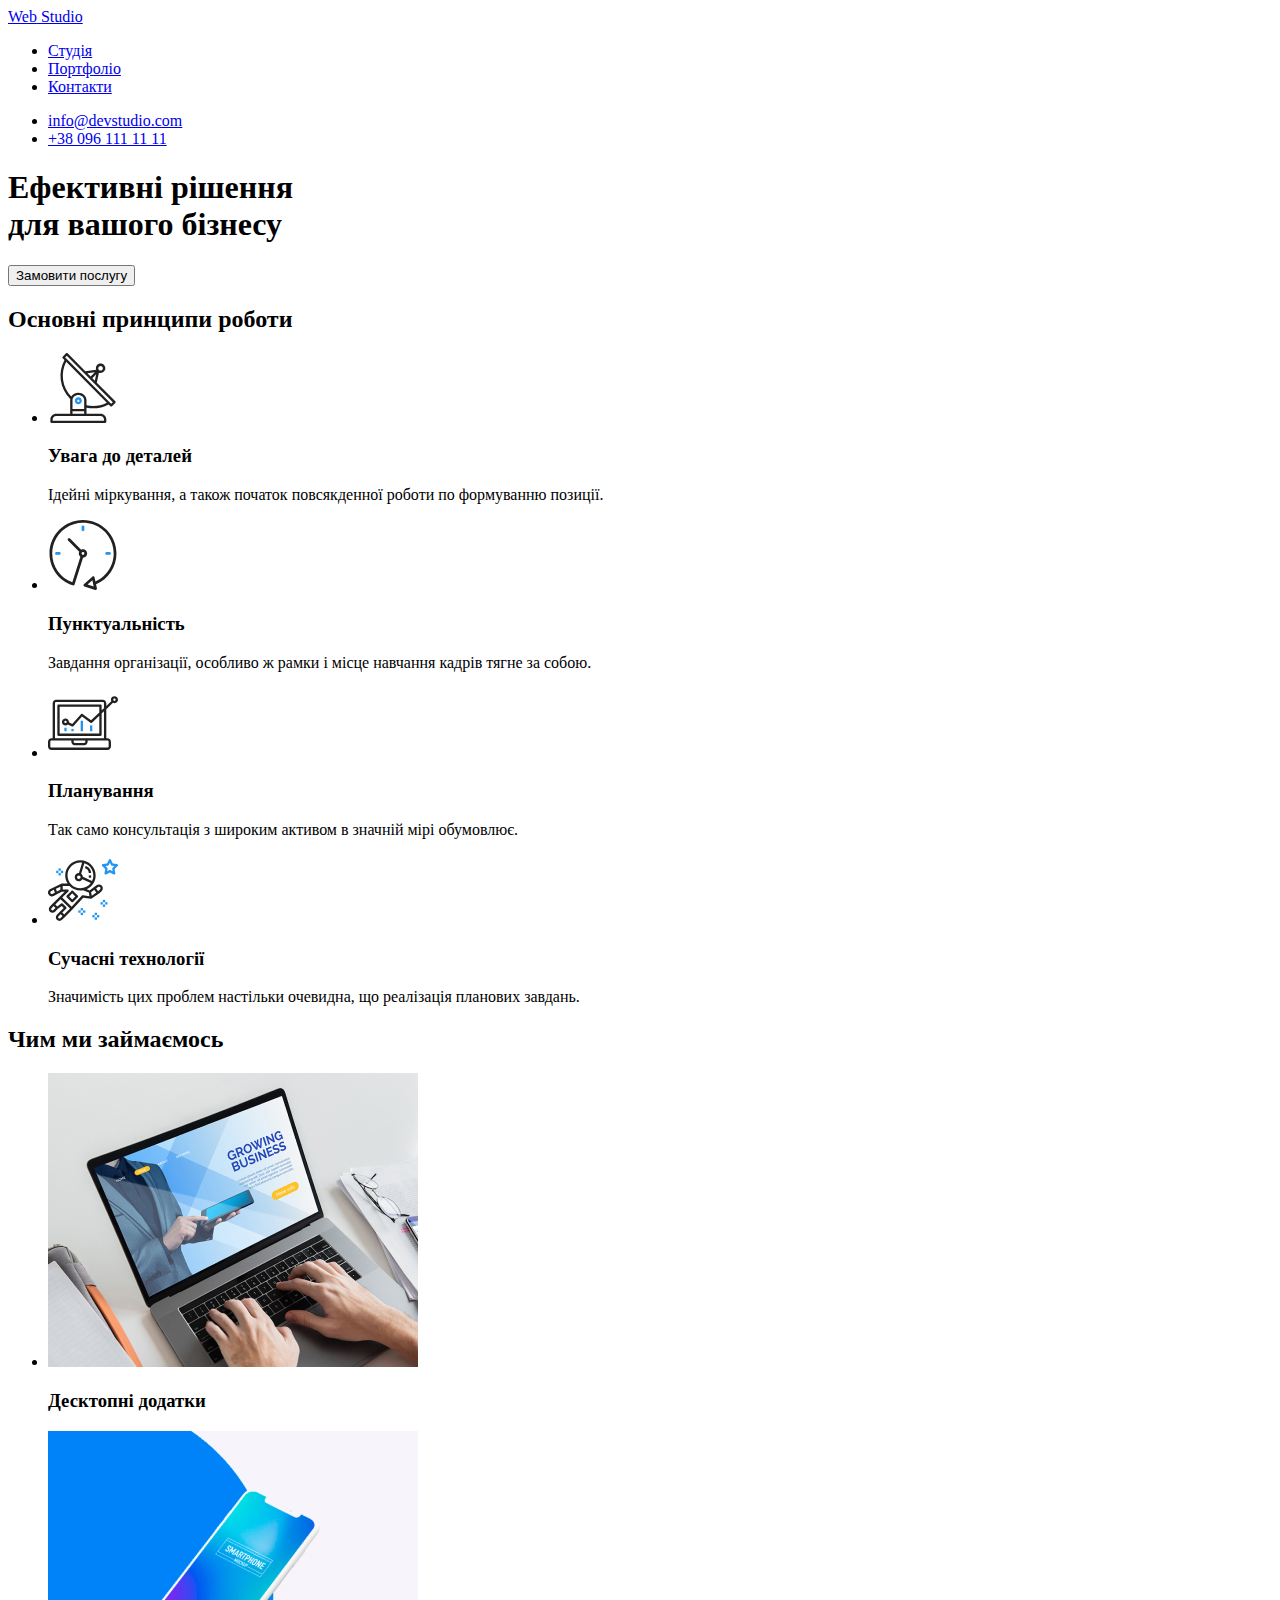
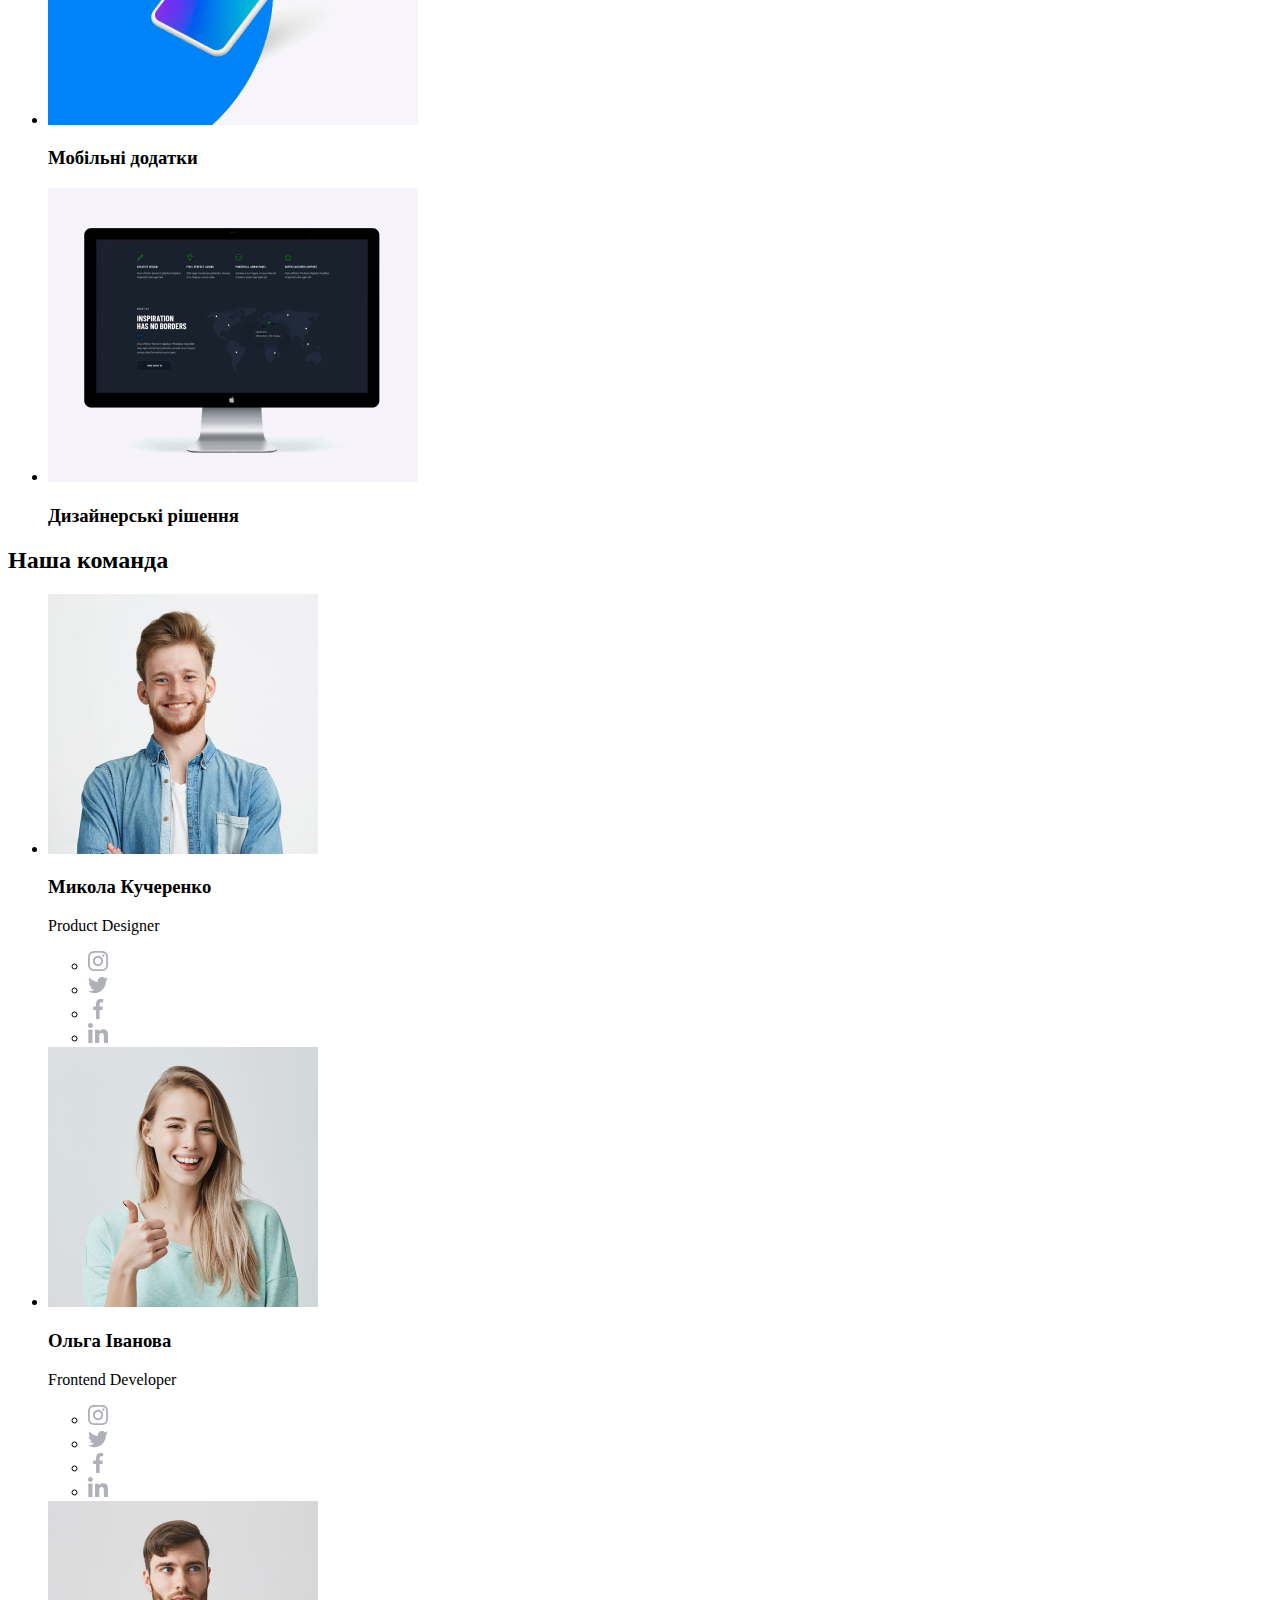
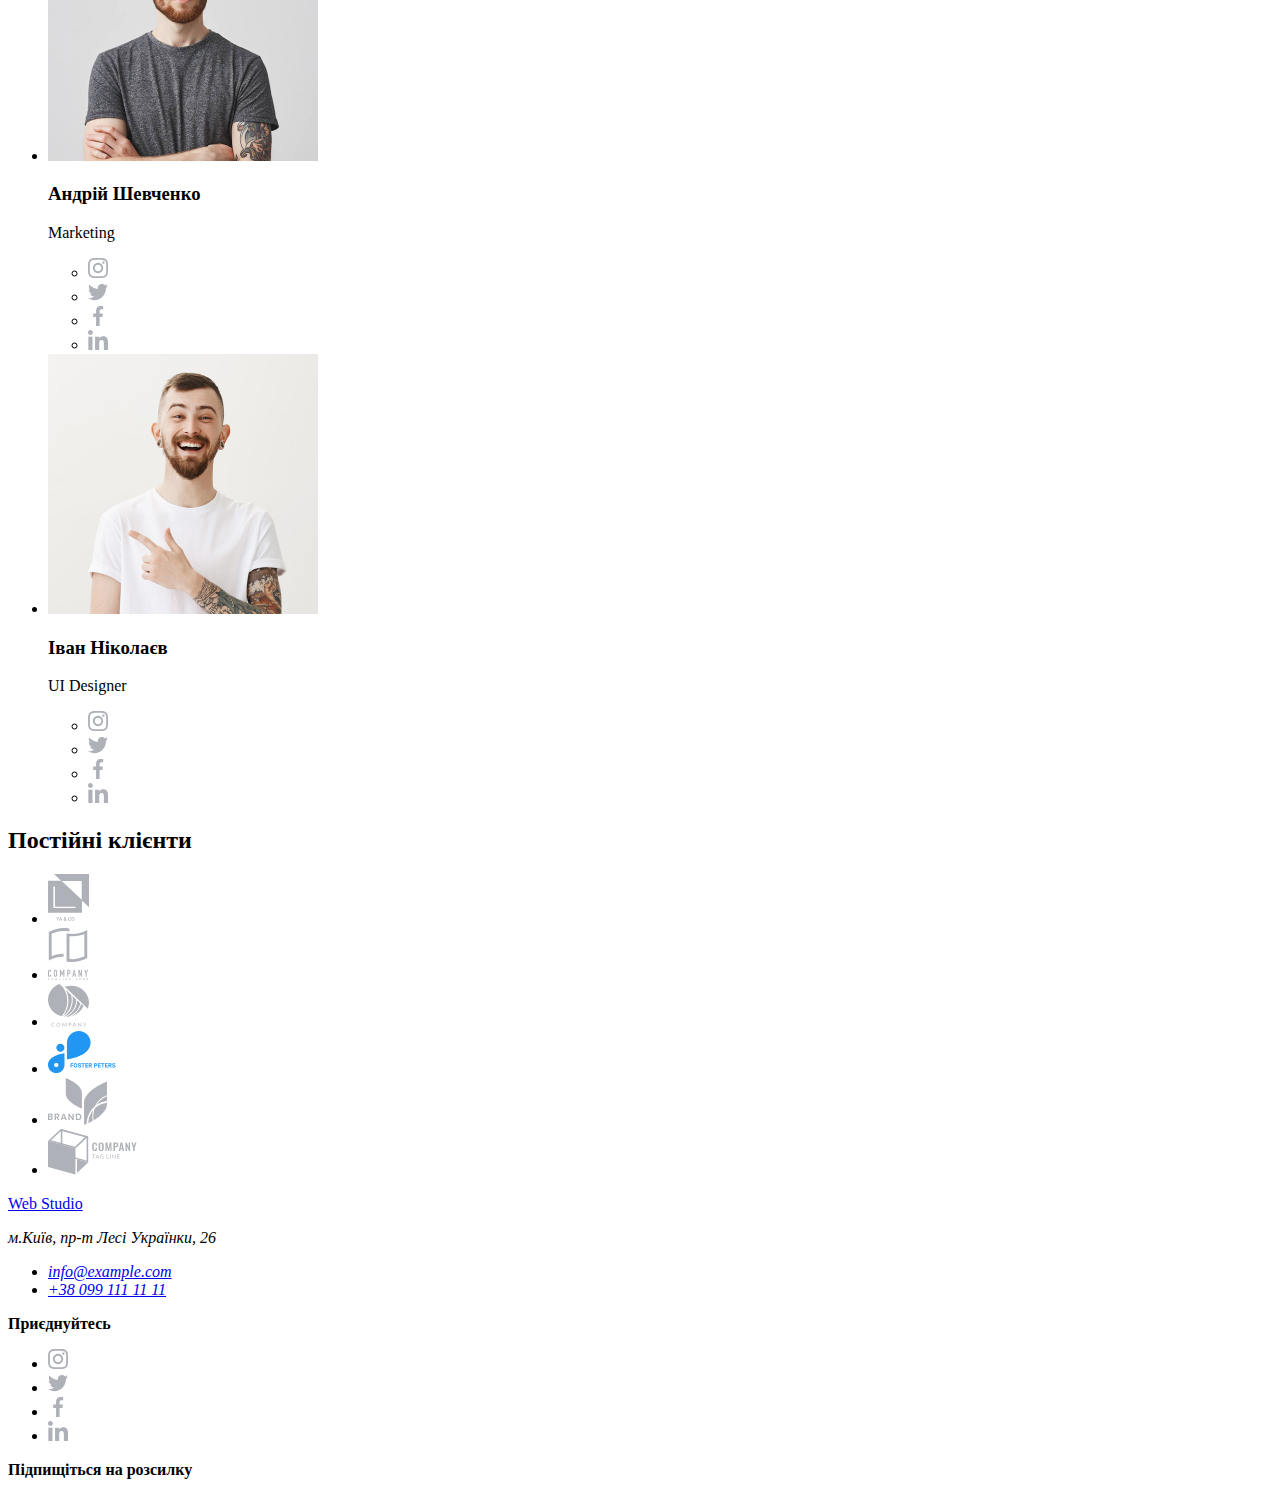
==== index.html @ c23bc509 "Changes according comments from mentor: <b>in footer, our clients - links" ====
<!DOCTYPE html>
<html lang="uk">
	<head>
		<meta charset="UTF-8" />
		<meta name="viewport" content="width=device-width, initial-scale=1.0" />
		<title>Homework1</title>
		<link rel="stylesheet" href="./css/style.css" />
	</head>
	<body>
		<!--Header of page-->
		<header>
			<!--Navigation-->
			<nav>
				<a href="./index.html">
					<span>Web</span>
					Studio
				</a>
				<ul>
					<li><a href="#">Студія</a></li>
					<li><a href="#">Портфоліо</a></li>
					<li><a href="#">Контакти</a></li>
				</ul>
			</nav>

			<!--Contacts-->
			<ul>
				<li><a href="mailto:info@devstudio.com">info@devstudio.com</a></li>
				<li><a href="tel:+380961111111">+38 096 111 11 11</a></li>
			</ul>
		</header>

		<!--Main unique content of the page-->
		<main>
			<!--Section Hero-->
			<section>
				<h1>
					Ефективні рішення
					<br />
					для вашого бізнесу
				</h1>
				<button type="button">Замовити послугу</button>
			</section>

			<!--Section Main work principles-->
			<section>
				<!--hide h2 in this section-->
				<h2>Основні принципи роботи</h2>
				<ul>
					<li>
						<img src="./images/work-principles/antenna1.svg" alt="Antena" />
						<h3>Увага до деталей</h3>
						<p>Ідейні міркування, а також початок повсякденної роботи по формуванню позиції.</p>
					</li>
					<li>
						<img src="./images/work-principles/clock1.svg" alt="Clock" />
						<h3>Пунктуальність</h3>
						<p>Завдання організації, особливо ж рамки і місце навчання кадрів тягне за собою.</p>
					</li>
					<li>
						<img src="./images/work-principles/diagram1.svg" alt="Diagram" />
						<h3>Планування</h3>
						<p>Так само консультація з широким активом в значній мірі обумовлює.</p>
					</li>
					<li>
						<img src="./images/work-principles/astronaut1.svg" alt="Astronaut" />
						<h3>Сучасні технології</h3>
						<p>Значимість цих проблем настільки очевидна, що реалізація планових завдань.</p>
					</li>
				</ul>
			</section>

			<!--Section What we do-->
			<section>
				<h2>Чим ми займаємось</h2>
				<ul>
					<li>
						<img src="./images/our-work/ourwork1.jpg" alt="Opened PC" width="370" />
						<h3>Десктопні додатки</h3>
					</li>
					<li>
						<img src="./images/our-work/ourwork2.jpg" alt="Mobile phone" width="370" />
						<h3>Мобільні додатки</h3>
					</li>
					<li>
						<img src="./images/our-work/ourwork3.jpg" alt="Monitor" width="370" />
						<h3>Дизайнерські рішення</h3>
					</li>
				</ul>
			</section>

			<!--Section Our team-->
			<section>
				<h2>Наша команда</h2>
				<ul>
					<!--First employee-->
					<li>
						<img src="./images/team-photo/img1.jpg" alt="Микола Кучеренко" width="270" />
						<h3>Микола Кучеренко</h3>
						<p lang="en">Product Designer</p>
						<ul>
							<!--Instagram link-->
							<li>
								<a
									href="https://www.instagram.com/"
									target="_blank"
									rel="noopener noreferrer"
									aria-label="Ссилка на інстаграм"
								>
									<img src="./images/social-links-logo/instagram.svg" alt="instagram-logo" />
								</a>
							</li>

							<!--Twitter link-->
							<li>
								<a
									href="https://www.twitter.com/"
									target="_blank"
									rel="noopener noreferrer"
									aria-label="Ссилка на твітер"
								>
									<img src="./images/social-links-logo/twitter.svg" alt="twitter-logo" />
								</a>
							</li>

							<!--Facebook Link-->
							<li>
								<a
									href="https://www.facebook.com/"
									target="_blank"
									rel="noopener noreferrer"
									aria-label="Ссилка на фейсбук"
								>
									<img src="./images/social-links-logo/facebook.svg" alt="facebool-logo" />
								</a>
							</li>

							<!--Linkedin Link-->
							<li>
								<a
									href="https://www.linkedin.com/"
									target="_blank"
									rel="noopener noreferrer"
									aria-label="Ссилка на лінкедін"
								>
									<img src="./images/social-links-logo/linkedin.svg" alt="linked-logo" />
								</a>
							</li>
						</ul>
					</li>

					<!--Second employee-->
					<li>
						<img src="./images/team-photo/img2.jpg" alt="Ольга Іванова" width="270" />
						<h3>Ольга Іванова</h3>
						<p lang="en">Frontend Developer</p>
						<ul>
							<!--Instagram link-->
							<li>
								<a
									href="https://www.instagram.com/"
									target="_blank"
									rel="noopener noreferrer"
									aria-label="Ссилка на інстаграм"
								>
									<img src="./images/social-links-logo/instagram.svg" alt="instagram-logo" />
								</a>
							</li>

							<!--Twitter link-->
							<li>
								<a
									href="https://www.twitter.com/"
									target="_blank"
									rel="noopener noreferrer"
									aria-label="Ссилка на твітер"
								>
									<img src="./images/social-links-logo/twitter.svg" alt="twitter-logo" />
								</a>
							</li>

							<!--Facebook link-->
							<li>
								<a
									href="https://www.facebook.com/"
									target="_blank"
									rel="noopener noreferrer"
									aria-label="Ссилка на фейсбук"
								>
									<img src="./images/social-links-logo/facebook.svg" alt="facebool-logo" />
								</a>
							</li>

							<!--Linkedin Link-->
							<li>
								<a
									href="https://www.linkedin.com/"
									target="_blank"
									rel="noopener noreferrer"
									aria-label="Ссилка на лінкедін"
								>
									<img src="./images/social-links-logo/linkedin.svg" alt="linked-logo" />
								</a>
							</li>
						</ul>
					</li>

					<!--Third employee-->
					<li>
						<img src="./images/team-photo/img3.jpg" alt="Андрій Шевченко" width="270" />
						<h3>Андрій Шевченко</h3>
						<p lang="en">Marketing</p>
						<ul>
							<!--Instagram Link-->
							<li>
								<a
									href="https://www.instagram.com/"
									target="_blank"
									rel="noopener noreferrer"
									aria-label="Ссилка на інстаграм"
								>
									<img src="./images/social-links-logo/instagram.svg" alt="instagram-logo" />
								</a>
							</li>

							<!--Twitter Link-->
							<li>
								<a
									href="https://www.twitter.com/"
									target="_blank"
									rel="noopener noreferrer"
									aria-label="Ссилка на твітер"
								>
									<img src="./images/social-links-logo/twitter.svg" alt="twitter-logo" />
								</a>
							</li>

							<!--Facebook Link-->
							<li>
								<a
									href="https://www.facebook.com/"
									target="_blank"
									rel="noopener noreferrer"
									aria-label="Ссилка на фейсбук"
								>
									<img src="./images/social-links-logo/facebook.svg" alt="facebool-logo" />
								</a>
							</li>

							<!--Linkedin Link-->
							<li>
								<a
									href="https://www.linkedin.com/"
									target="_blank"
									rel="noopener noreferrer"
									aria-label="Ссилка на лінкедін"
								>
									<img src="./images/social-links-logo/linkedin.svg" alt="linked-logo" />
								</a>
							</li>
						</ul>
					</li>

					<!--Forth employee-->
					<li>
						<img src="./images/team-photo/img4.jpg" alt="Іван Ніколаєв" width="270" />
						<h3>Іван Ніколаєв</h3>
						<p lang="en">UI Designer</p>
						<ul>
							<!--Instagram Link-->
							<li>
								<a
									href="https://www.instagram.com/"
									target="_blank"
									rel="noopener noreferrer"
									aria-label="Ссилка на інстаграм"
								>
									<img src="./images/social-links-logo/instagram.svg" alt="instagram-logo" />
								</a>
							</li>

							<!--Twitter Link-->
							<li>
								<a
									href="https://www.twitter.com/"
									target="_blank"
									rel="noopener noreferrer"
									aria-label="Ссилка на твітер"
								>
									<img src="./images/social-links-logo/twitter.svg" alt="twitter-logo" />
								</a>
							</li>

							<!--Facebook Link-->
							<li>
								<a
									href="https://www.facebook.com/"
									target="_blank"
									rel="noopener noreferrer"
									aria-label="Ссилка на фейсбук"
								>
									<img src="./images/social-links-logo/facebook.svg" alt="facebool-logo" />
								</a>
							</li>

							<!--Linkedin Link-->
							<li>
								<a
									href="https://www.linkedin.com/"
									target="_blank"
									rel="noopener noreferrer"
									aria-label="Ссилка на лінкедін"
								>
									<img src="./images/social-links-logo/linkedin.svg" alt="linked-logo" />
								</a>
							</li>
						</ul>
					</li>
				</ul>
			</section>

			<!--Section Main clients-->
			<section>
				<h2>Постійні клієнти</h2>
				<ul>
					<li>
						<a href=""><img src="./images/client-logo/logo1.svg" alt="logo1" /></a>
					</li>
					<li>
						<a href=""><img src="./images/client-logo/logo2.svg" alt="logo2" /></a>
					</li>
					<li>
						<a href=""><img src="./images/client-logo/logo3.svg" alt="logo3" /></a>
					</li>
					<li>
						<a href=""><img src="./images/client-logo/logo4.svg" alt="logo4" /></a>
					</li>
					<li>
						<a href=""><img src="./images/client-logo/logo5.svg" alt="logo5" /></a>
					</li>
					<li>
						<a href=""><img src="./images/client-logo/logo6.svg" alt="logo6" /></a>
					</li>
				</ul>
			</section>
		</main>

		<!--Footer-->
		<footer>
			<!--Contacts-->
			<div>
				<a href="./index.html">
					<span>Web</span>
					Studio
				</a>
				<address>
					<p>м.Київ, пр-т Лесі Українки, 26</p>
					<ul>
						<li><a href="mailto:info@example.com">info@example.com</a></li>
						<li><a href="tel:+380961111111">+38 099 111 11 11</a></li>
					</ul>
				</address>
			</div>

			<!--Social-links for web studio-->
			<div>
				<b>Приєднуйтесь</b>
				<ul>
					<li>
						<a
							href="https://www.instagram.com/"
							target="_blank"
							rel="noopener noreferrer"
							aria-label="Ссилка на інстаграм"
						>
							<img src="./images/social-links-logo/instagram.svg" alt="instagram-logo" />
						</a>
					</li>
					<li>
						<a href="https://www.twitter.com/" target="_blank" rel="noopener noreferrer" aria-label="Ссилка на твітер">
							<img src="./images/social-links-logo/twitter.svg" alt="twitter-logo" />
						</a>
					</li>
					<li>
						<a
							href="https://www.facebook.com/"
							target="_blank"
							rel="noopener noreferrer"
							aria-label="Ссилка на фейсбук"
						>
							<img src="./images/social-links-logo/facebook.svg" alt="facebook-logo" />
						</a>
					</li>
					<li>
						<a
							href="https://www.linkedin.com/"
							target="_blank"
							rel="noopener noreferrer"
							aria-label="Ссилка на лінкедін"
						>
							<img src="./images/social-links-logo/linkedin.svg" alt="linkedin-logo" />
						</a>
					</li>
				</ul>
			</div>

			<!--Mail subscription-->
			<div>
				<b>Підпищіться на розсилку</b>
			</div>
		</footer>
	</body>
</html>
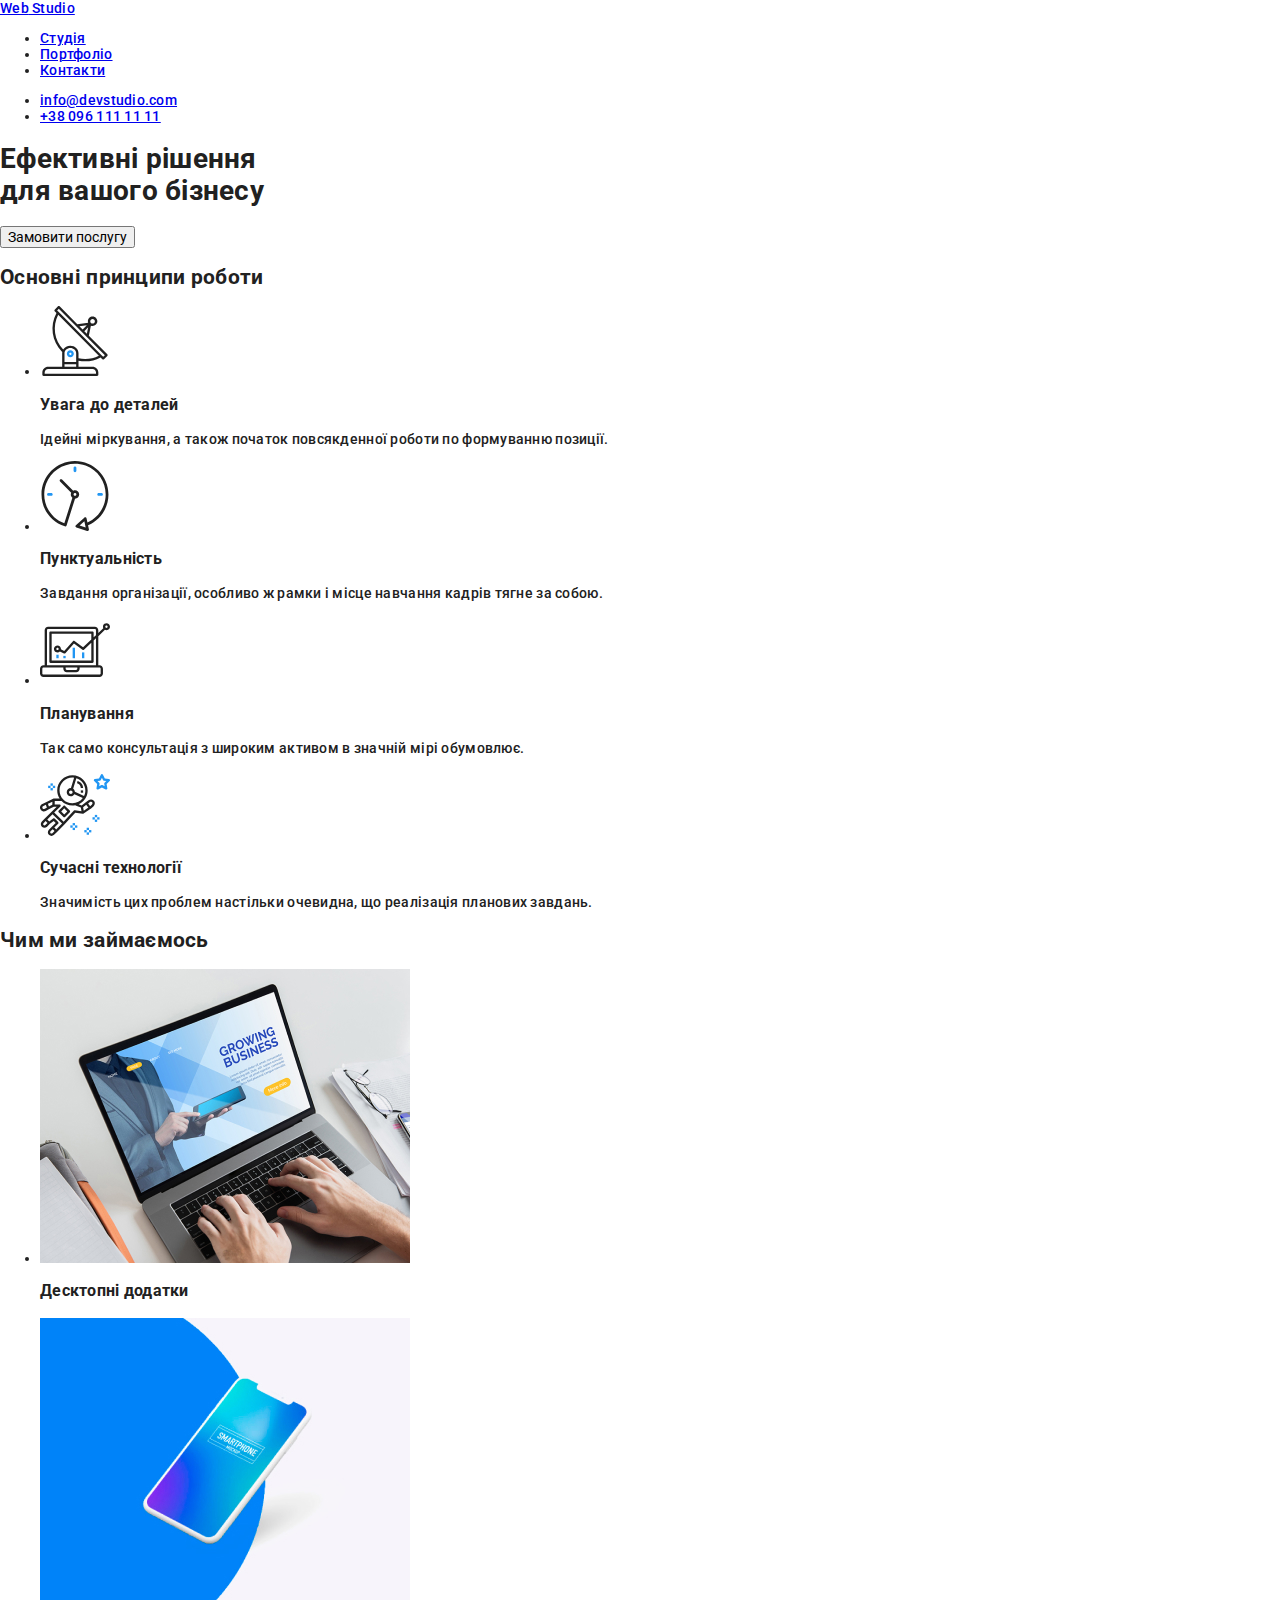
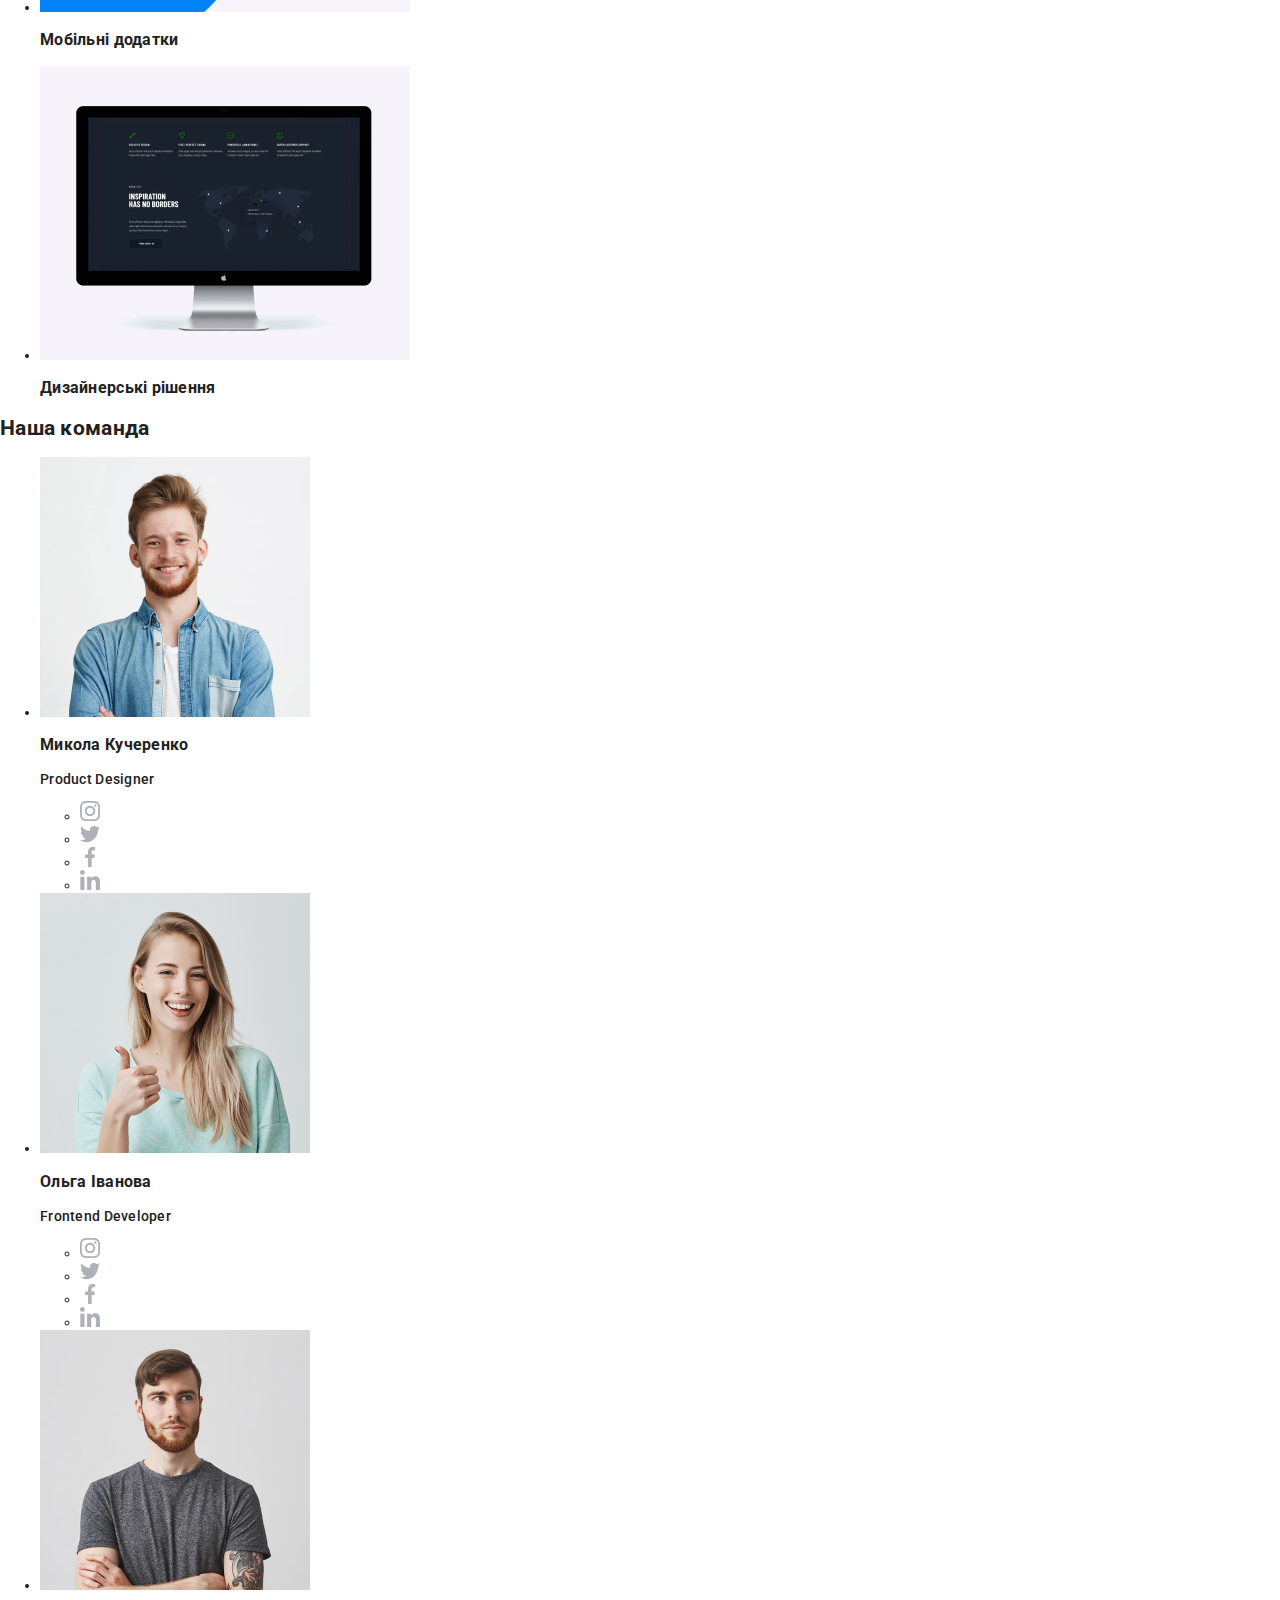
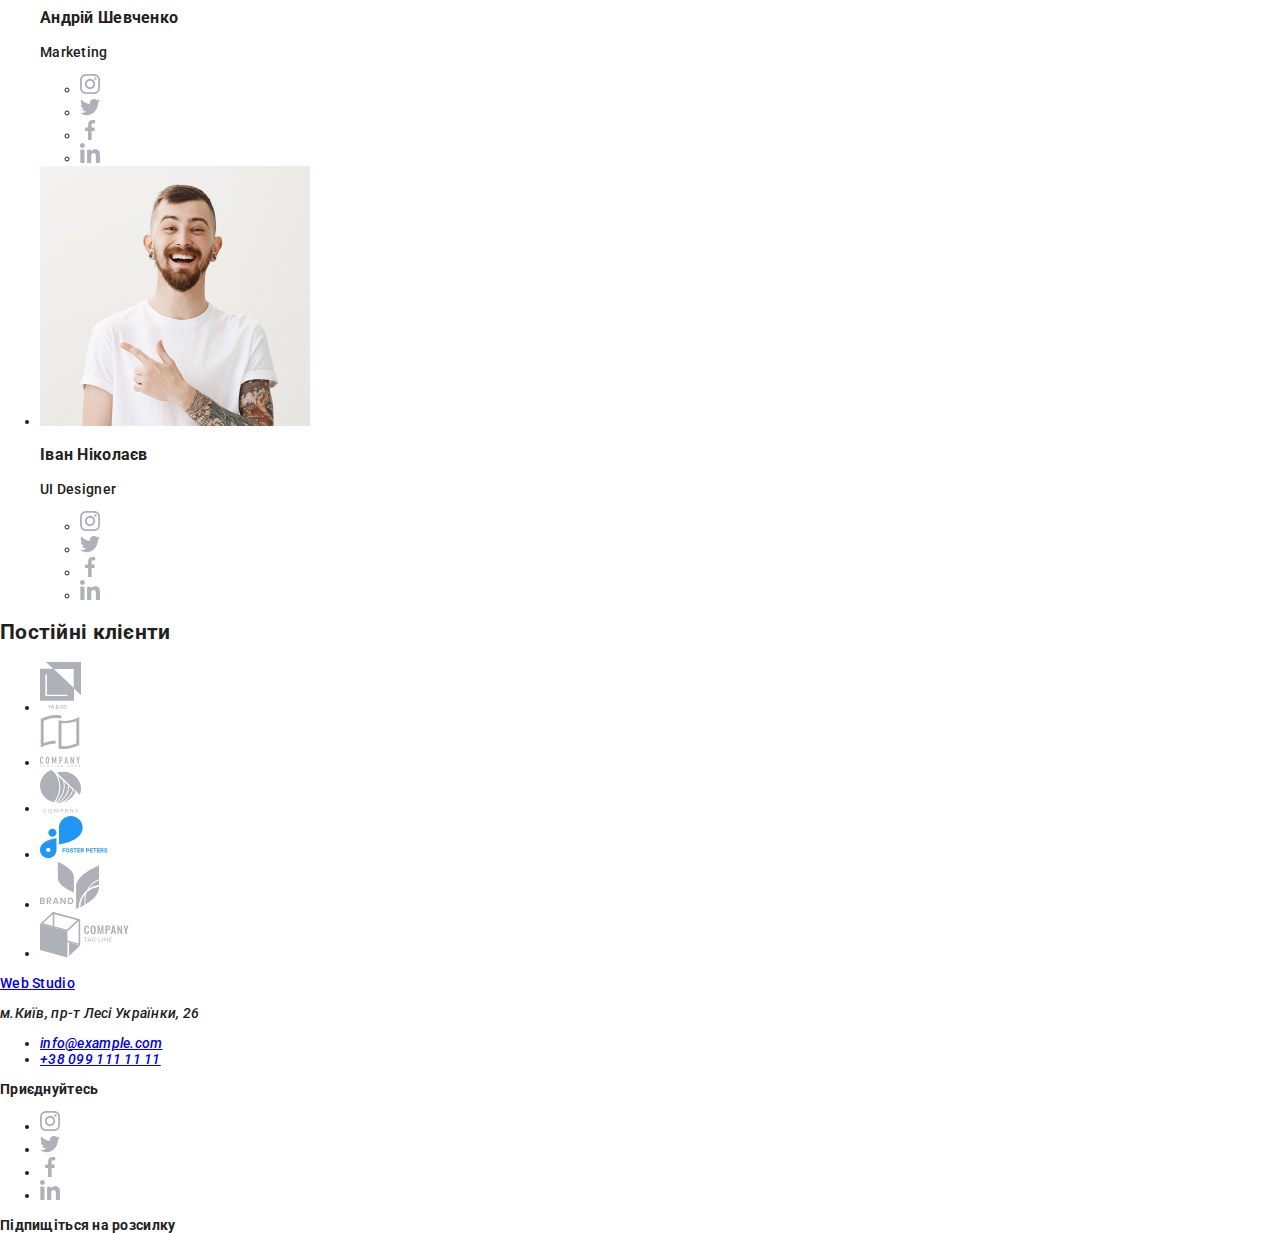
==== commit 3e893903: "Created css folder, added normalize css and general fonts" ====
--- a/index.html
+++ b/index.html
@@ -3,7 +3,12 @@
 	<head>
 		<meta charset="UTF-8" />
 		<meta name="viewport" content="width=device-width, initial-scale=1.0" />
-		<title>Homework1</title>
+		<title>Homework2</title>
+		<link
+			href="https://fonts.googleapis.com/css2?family=Raleway:wght@400;700&family=Roboto:wght@400;500;700&display=swap"
+			rel="stylesheet"
+		/>
+		<link rel="stylesheet" href="./css/normalize.css" />
 		<link rel="stylesheet" href="./css/style.css" />
 	</head>
 	<body>
--- a/css/style.css
+++ b/css/style.css
@@ -0,0 +1,11 @@
+/*font-family: 'Raleway', sans-serif;
+font-family: 'Roboto', sans-serif;*/
+
+body {
+	font-family: "Roboto", sans-serif;
+	font-weight: 500;
+	font-size: 14px;
+	line-height: 1.143;
+	letter-spacing: 0.02em;
+	color: #212121;
+}
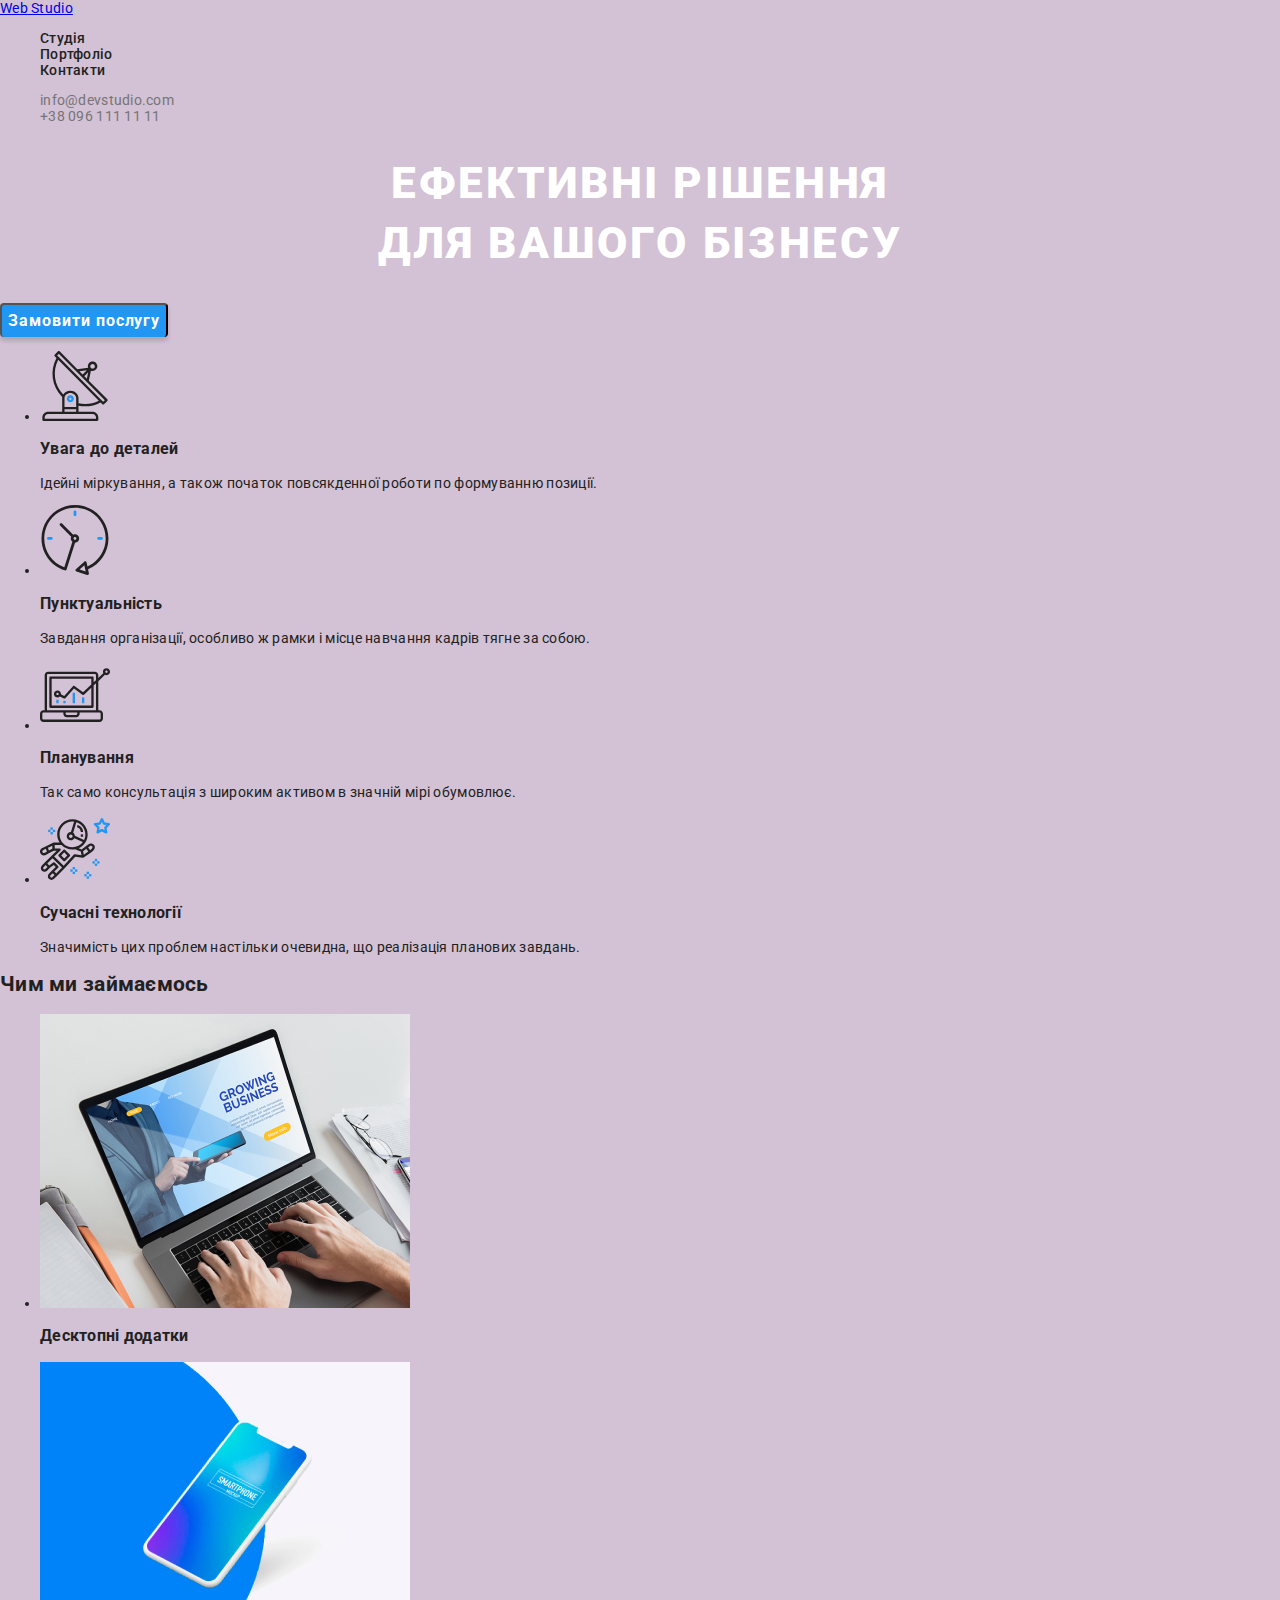
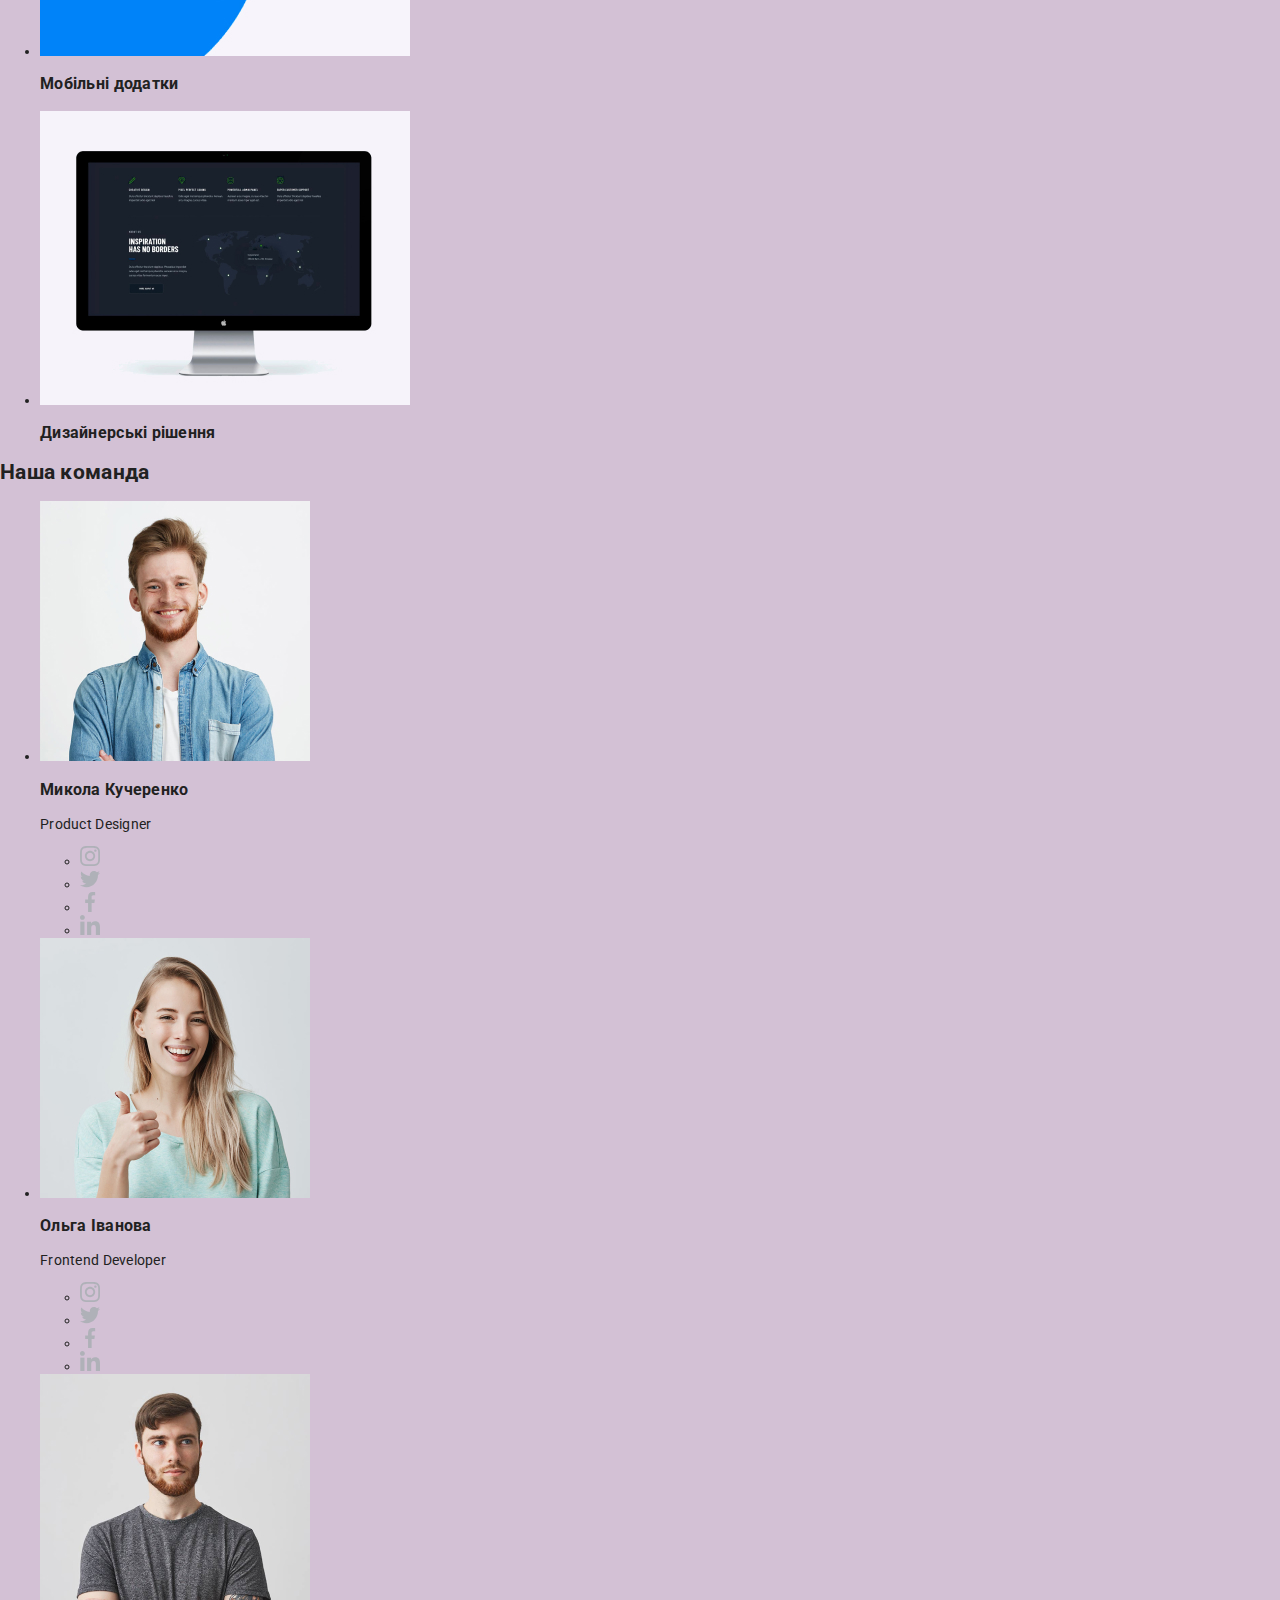
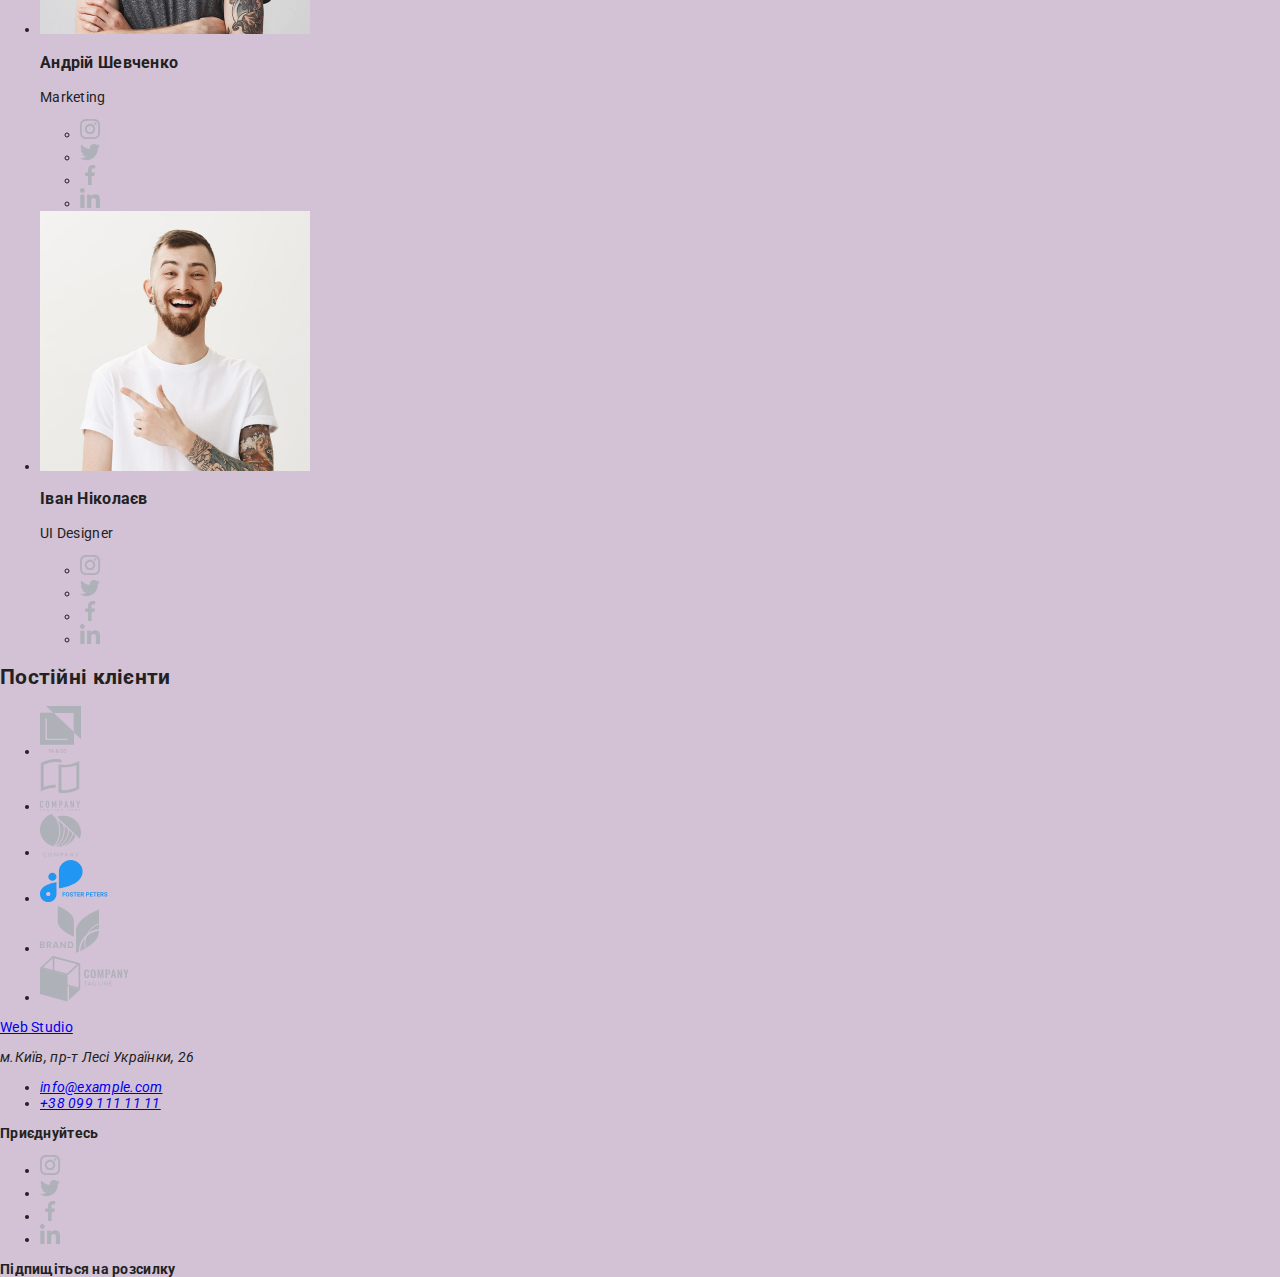
==== commit 95bdfb57: "Started to make styles for header (navigation) and hero" ====
--- a/index.html
+++ b/index.html
@@ -15,22 +15,24 @@
 		<!--Header of page-->
 		<header>
 			<!--Navigation-->
-			<nav>
+			<nav class="navigation">
 				<a href="./index.html">
-					<span>Web</span>
+					<span class="logo-web">Web</span>
 					Studio
 				</a>
-				<ul>
-					<li><a href="#">Студія</a></li>
-					<li><a href="#">Портфоліо</a></li>
-					<li><a href="#">Контакти</a></li>
+				<ul class="list navigation-menu-list">
+					<li class="navigation-menu-list-item"><a href="./index.html" class="navigation-menu-link">Студія</a></li>
+					<li class="navigation-menu-list-item">
+						<a href="./portfolio.html" class="navigation-menu-link">Портфоліо</a>
+					</li>
+					<li class="navigation-menu-list-item"><a href="#" class="navigation-menu-link">Контакти</a></li>
 				</ul>
 			</nav>
 
 			<!--Contacts-->
-			<ul>
-				<li><a href="mailto:info@devstudio.com">info@devstudio.com</a></li>
-				<li><a href="tel:+380961111111">+38 096 111 11 11</a></li>
+			<ul class="list">
+				<li><a class="contacts-link" href="mailto:info@devstudio.com">info@devstudio.com</a></li>
+				<li><a class="contacts-link" href="tel:+380961111111">+38 096 111 11 11</a></li>
 			</ul>
 		</header>
 
@@ -38,18 +40,18 @@
 		<main>
 			<!--Section Hero-->
 			<section>
-				<h1>
+				<h1 class="hero-title">
 					Ефективні рішення
 					<br />
 					для вашого бізнесу
 				</h1>
-				<button type="button">Замовити послугу</button>
+				<button class="btn" type="button">Замовити послугу</button>
 			</section>
 
 			<!--Section Main work principles-->
 			<section>
 				<!--hide h2 in this section-->
-				<h2>Основні принципи роботи</h2>
+				<h2 hidden>Основні принципи роботи</h2>
 				<ul>
 					<li>
 						<img src="./images/work-principles/antenna1.svg" alt="Antena" />
--- a/css/style.css
+++ b/css/style.css
@@ -3,9 +3,57 @@
 
 body {
 	font-family: "Roboto", sans-serif;
-	font-weight: 500;
 	font-size: 14px;
 	line-height: 1.143;
 	letter-spacing: 0.02em;
 	color: #212121;
+	background: rgba(81, 7, 86, 0.25);
 }
+
+.list {
+	list-style-type: none;
+}
+
+.navigation-menu-link {
+	font-weight: 500;
+	color: #212121;
+	text-decoration: none;
+}
+
+.navigation-menu-link:hover,
+.navigation-menu-link:focus {
+	color: #2196f3;
+}
+
+.contacts-link {
+	color: #757575;
+	text-decoration: none;
+}
+
+.contacts-link:hover,
+.contacts-link:focus {
+	color: #2196f3;
+}
+
+.hero-title {
+	font-family: "Roboto", sans-serif;
+	font-weight: 900;
+	font-size: 44px;
+	line-height: 1.364;
+	text-align: center;
+	letter-spacing: 0.06em;
+	text-transform: uppercase;
+	color: #ffffff;
+}
+
+.btn {
+	font-weight: bold;
+	font-size: 16px;
+	line-height: 1.875;
+	letter-spacing: 0.06em;
+	color: #ffffff;
+	background: #2196f3;
+	box-shadow: 0px 4px 4px rgba(0, 0, 0, 0.15);
+	border-radius: 4px;
+	border-bottom: none;
+}
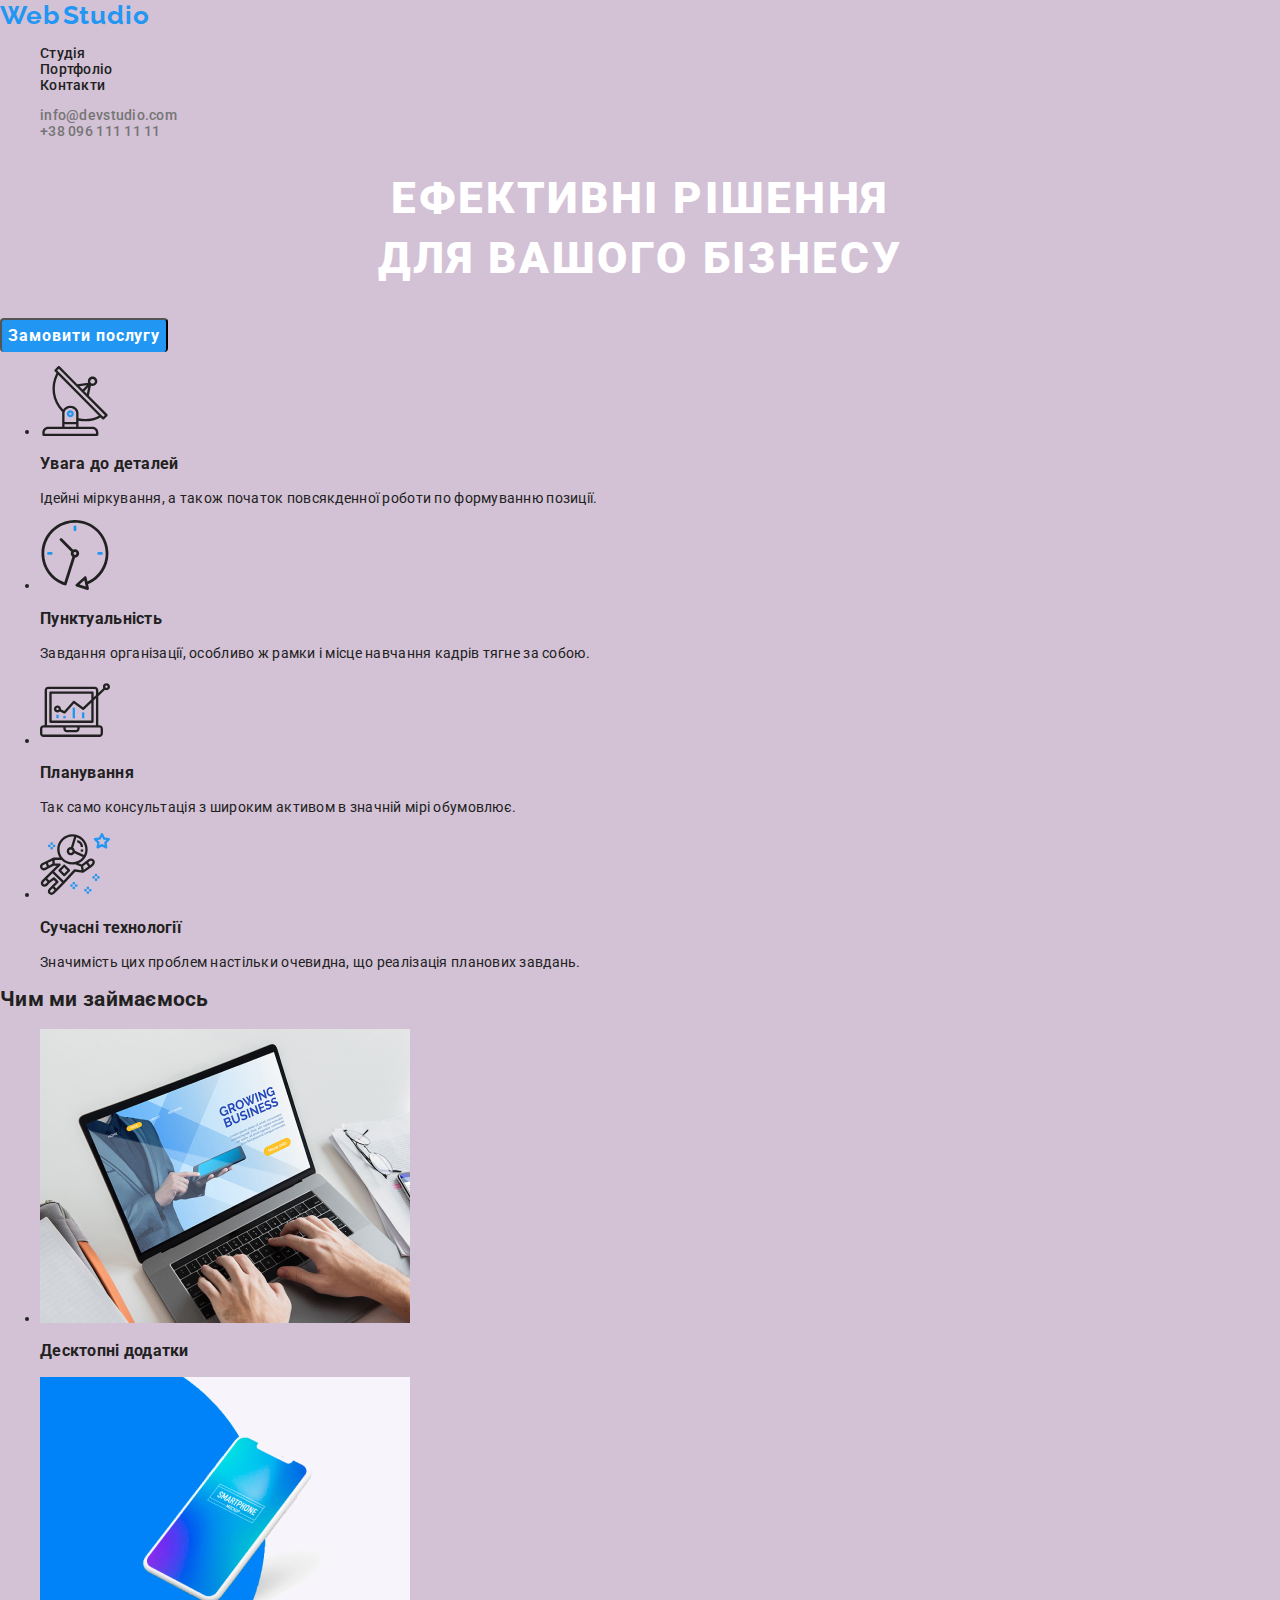
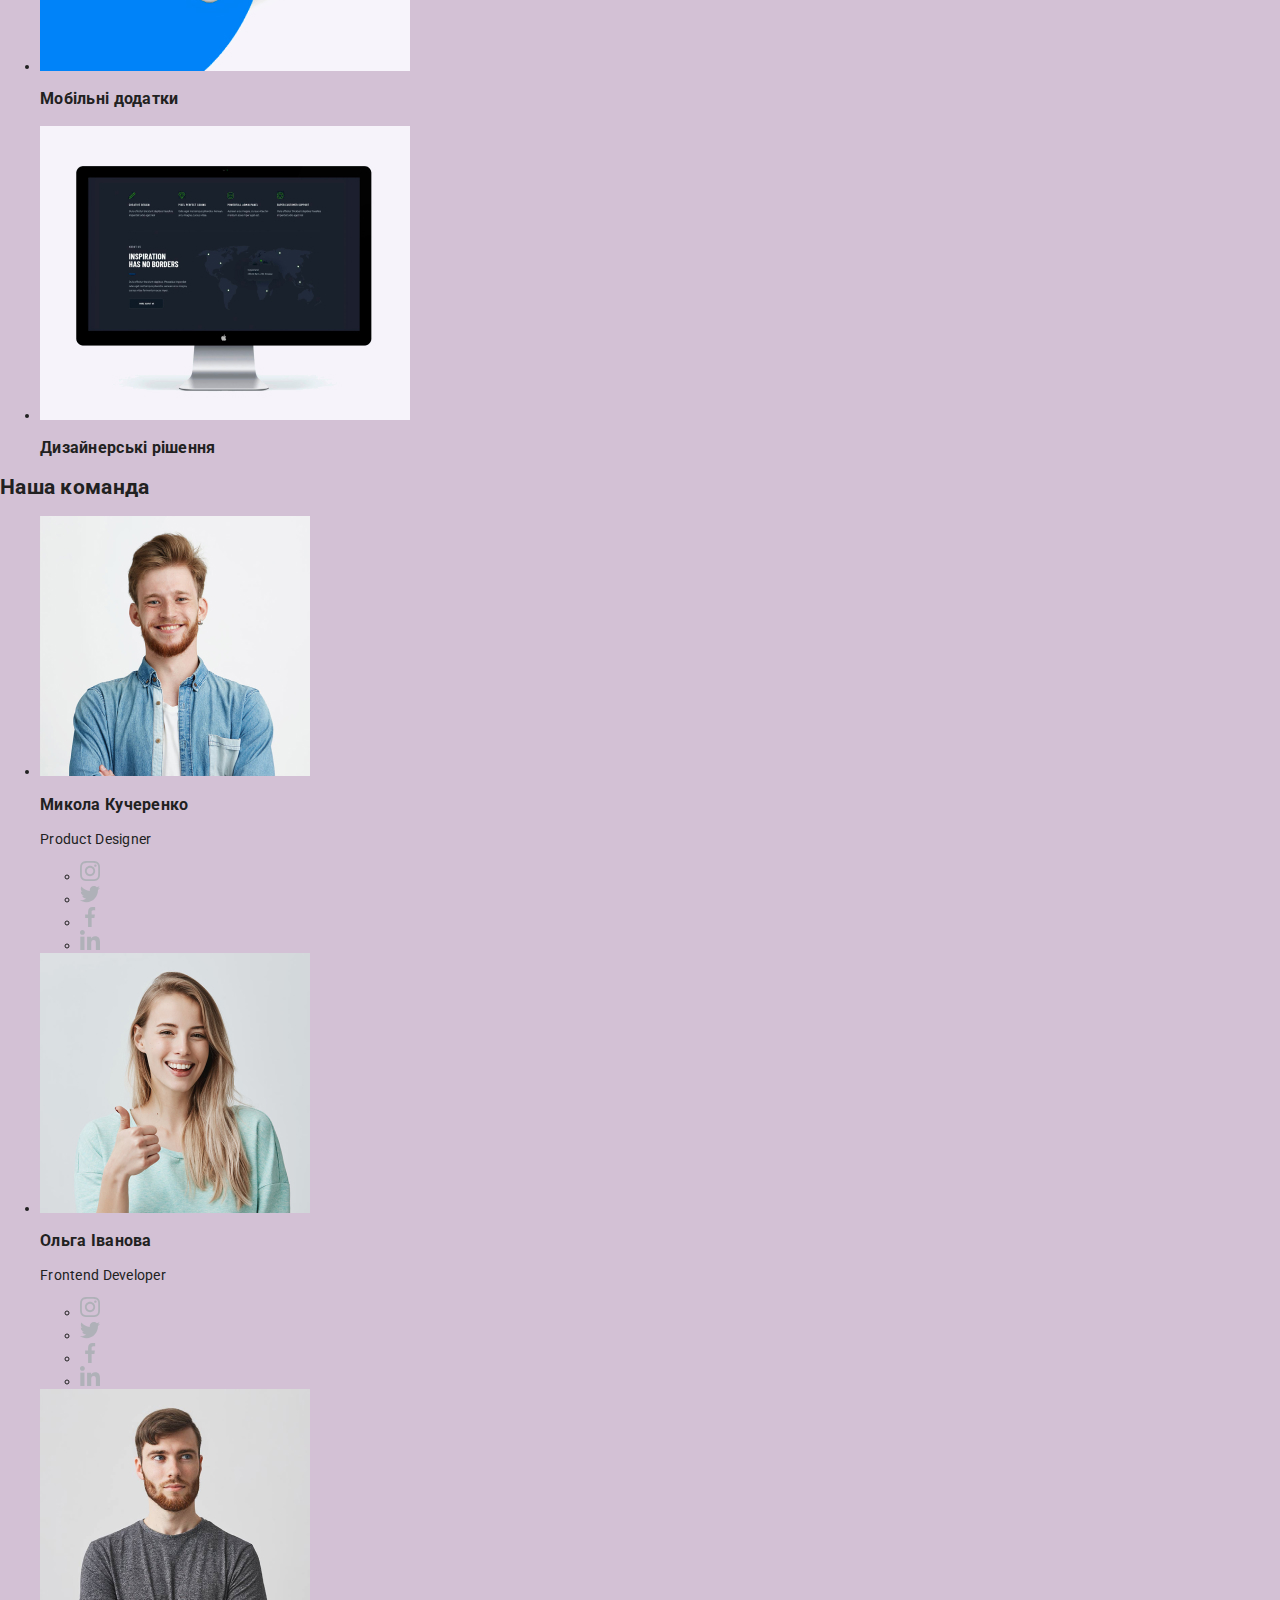
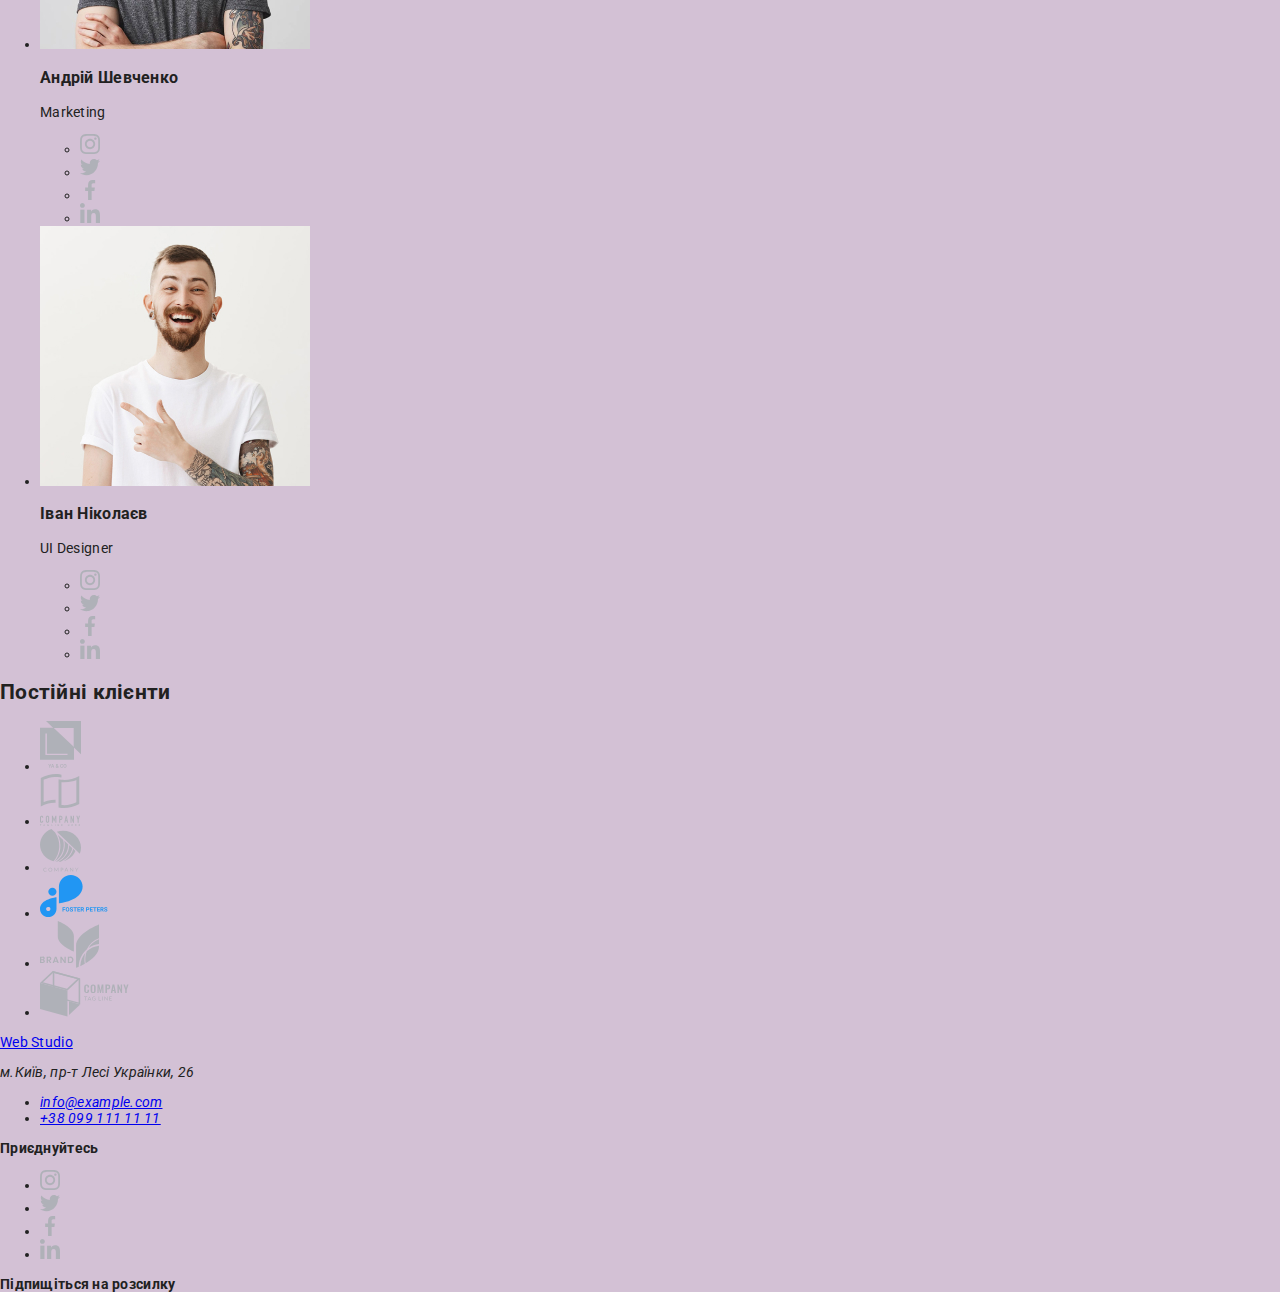
==== commit 566f14be: "Added textstyles for header and hero-section" ====
--- a/index.html
+++ b/index.html
@@ -16,9 +16,9 @@
 		<header>
 			<!--Navigation-->
 			<nav class="navigation">
-				<a href="./index.html">
-					<span class="logo-web">Web</span>
-					Studio
+				<a class="navigation-logo" href="./index.html">
+					<span class="logo logo-web">Web</span>
+					<span class="logo">Studio</span>
 				</a>
 				<ul class="list navigation-menu-list">
 					<li class="navigation-menu-list-item"><a href="./index.html" class="navigation-menu-link">Студія</a></li>
--- a/css/style.css
+++ b/css/style.css
@@ -1,22 +1,52 @@
 /*font-family: 'Raleway', sans-serif;
 font-family: 'Roboto', sans-serif;*/
+
+:root {
+	--primary-text-color: #212121;
+	--secondary-text-color: #757575;
+	--accent-color: #2196f3;
+	--title-text-color: #ffffff;
+	--footer-contacts-text: rgba(255, 255, 255, 0.6);
+	--temporary-background-color: rgba(81, 7, 86, 0.25);
+}
 
 body {
 	font-family: "Roboto", sans-serif;
 	font-size: 14px;
 	line-height: 1.143;
 	letter-spacing: 0.02em;
-	color: #212121;
-	background: rgba(81, 7, 86, 0.25);
+	color: var(--primary-text-color);
+	background: var(--temporary-background-color);
 }
 
 .list {
 	list-style-type: none;
 }
 
+/*Header Logo WEB-STUDIO*/
+.logo {
+	font-family: "Raleway", sans-serif;
+	font-weight: 700;
+	font-size: 26px;
+	line-height: 1.192;
+	letter-spacing: 0.03em;
+}
+.logo-web {
+	color: var(--accent-color);
+}
+.navigation-logo {
+	color: var(--primary-text-color);
+	text-decoration: none;
+}
+.navigation-logo:hover,
+.navigation-logo:focus {
+	color: #2196f3;
+}
+
+/*Header Navigation Menu*/
 .navigation-menu-link {
 	font-weight: 500;
-	color: #212121;
+	color: var(--primary-text-color);
 	text-decoration: none;
 }
 
@@ -25,7 +55,9 @@
 	color: #2196f3;
 }
 
+/*Header Contacts*/
 .contacts-link {
+	font-weight: 500;
 	color: #757575;
 	text-decoration: none;
 }
@@ -35,25 +67,27 @@
 	color: #2196f3;
 }
 
+/*Section Hero*/
 .hero-title {
-	font-family: "Roboto", sans-serif;
 	font-weight: 900;
 	font-size: 44px;
 	line-height: 1.364;
 	text-align: center;
 	letter-spacing: 0.06em;
 	text-transform: uppercase;
-	color: #ffffff;
+	color: var(--title-text-color);
 }
 
 .btn {
-	font-weight: bold;
+	font-weight: 700;
 	font-size: 16px;
 	line-height: 1.875;
 	letter-spacing: 0.06em;
-	color: #ffffff;
-	background: #2196f3;
-	box-shadow: 0px 4px 4px rgba(0, 0, 0, 0.15);
+	color: var(--title-text-color);
+	background: var(--accent-color);
+	display: flex;
+	align-items: center;
+	text-align: center;
 	border-radius: 4px;
 	border-bottom: none;
 }
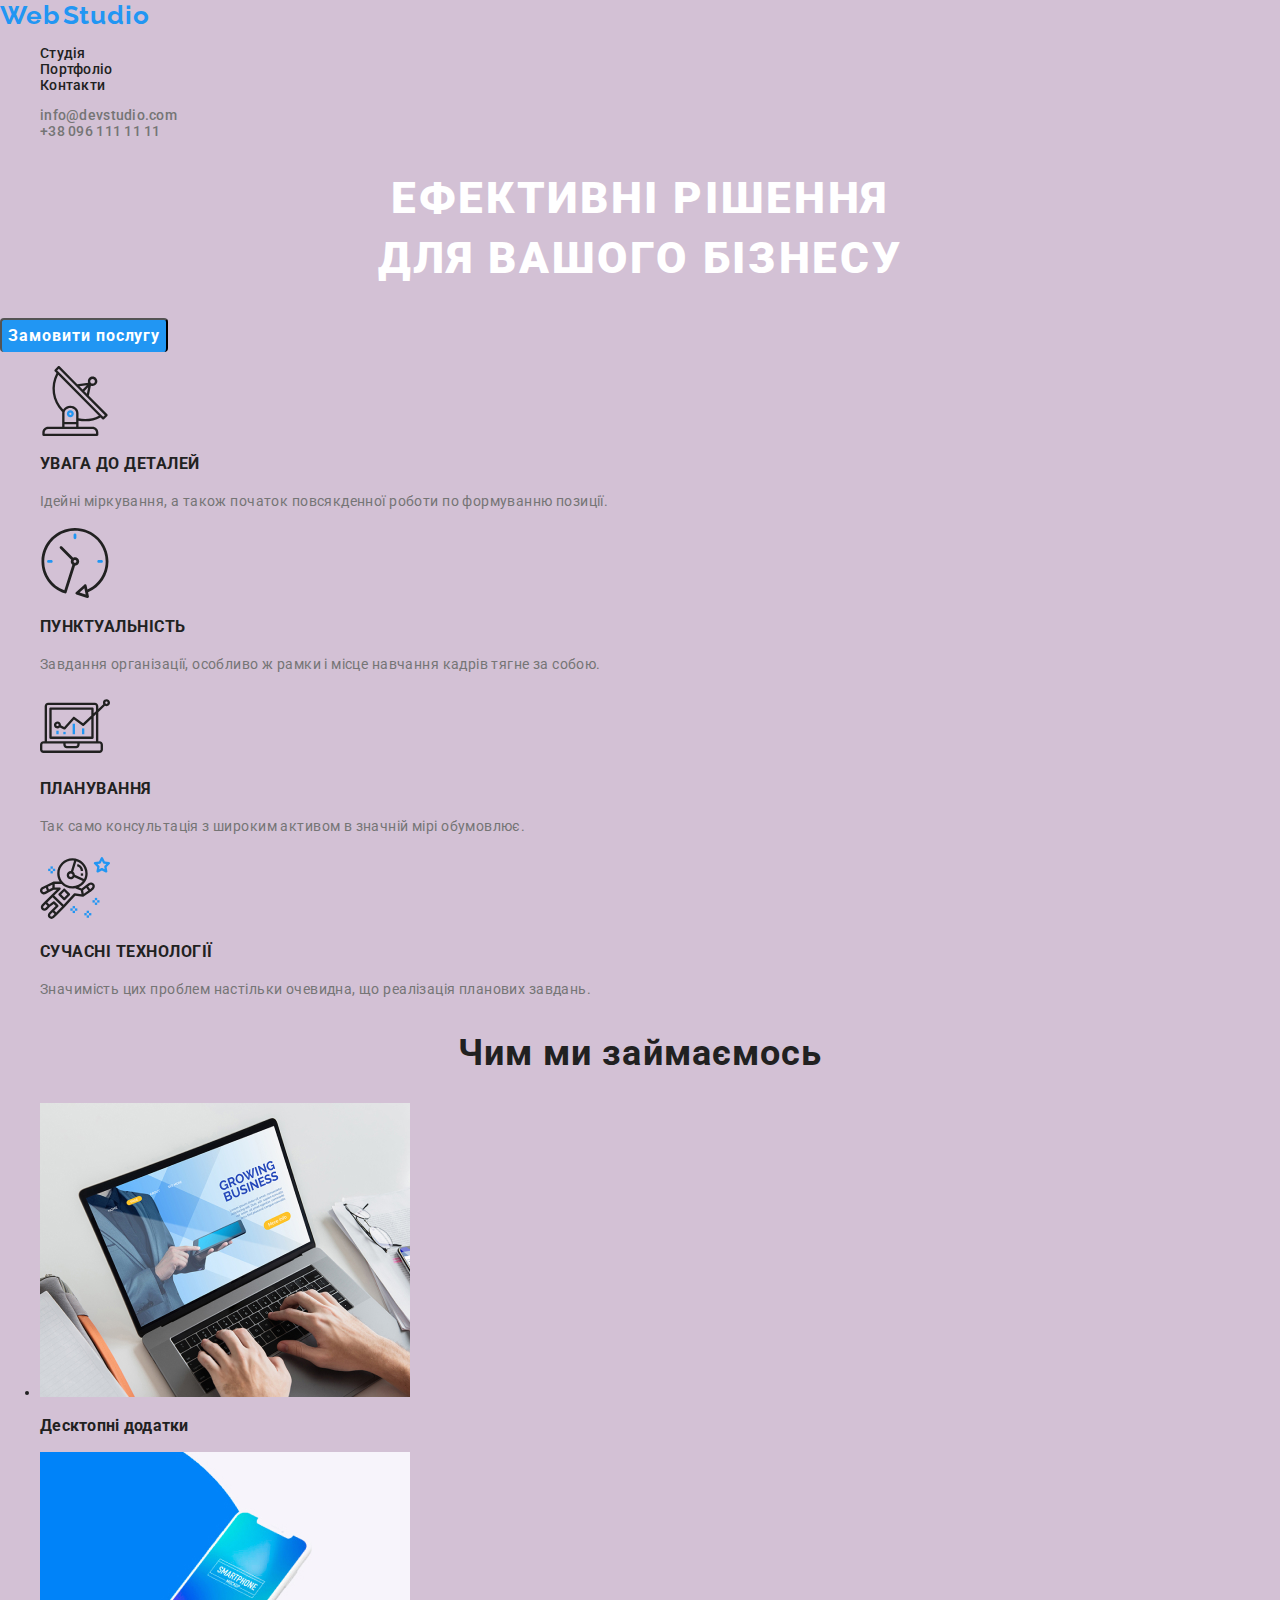
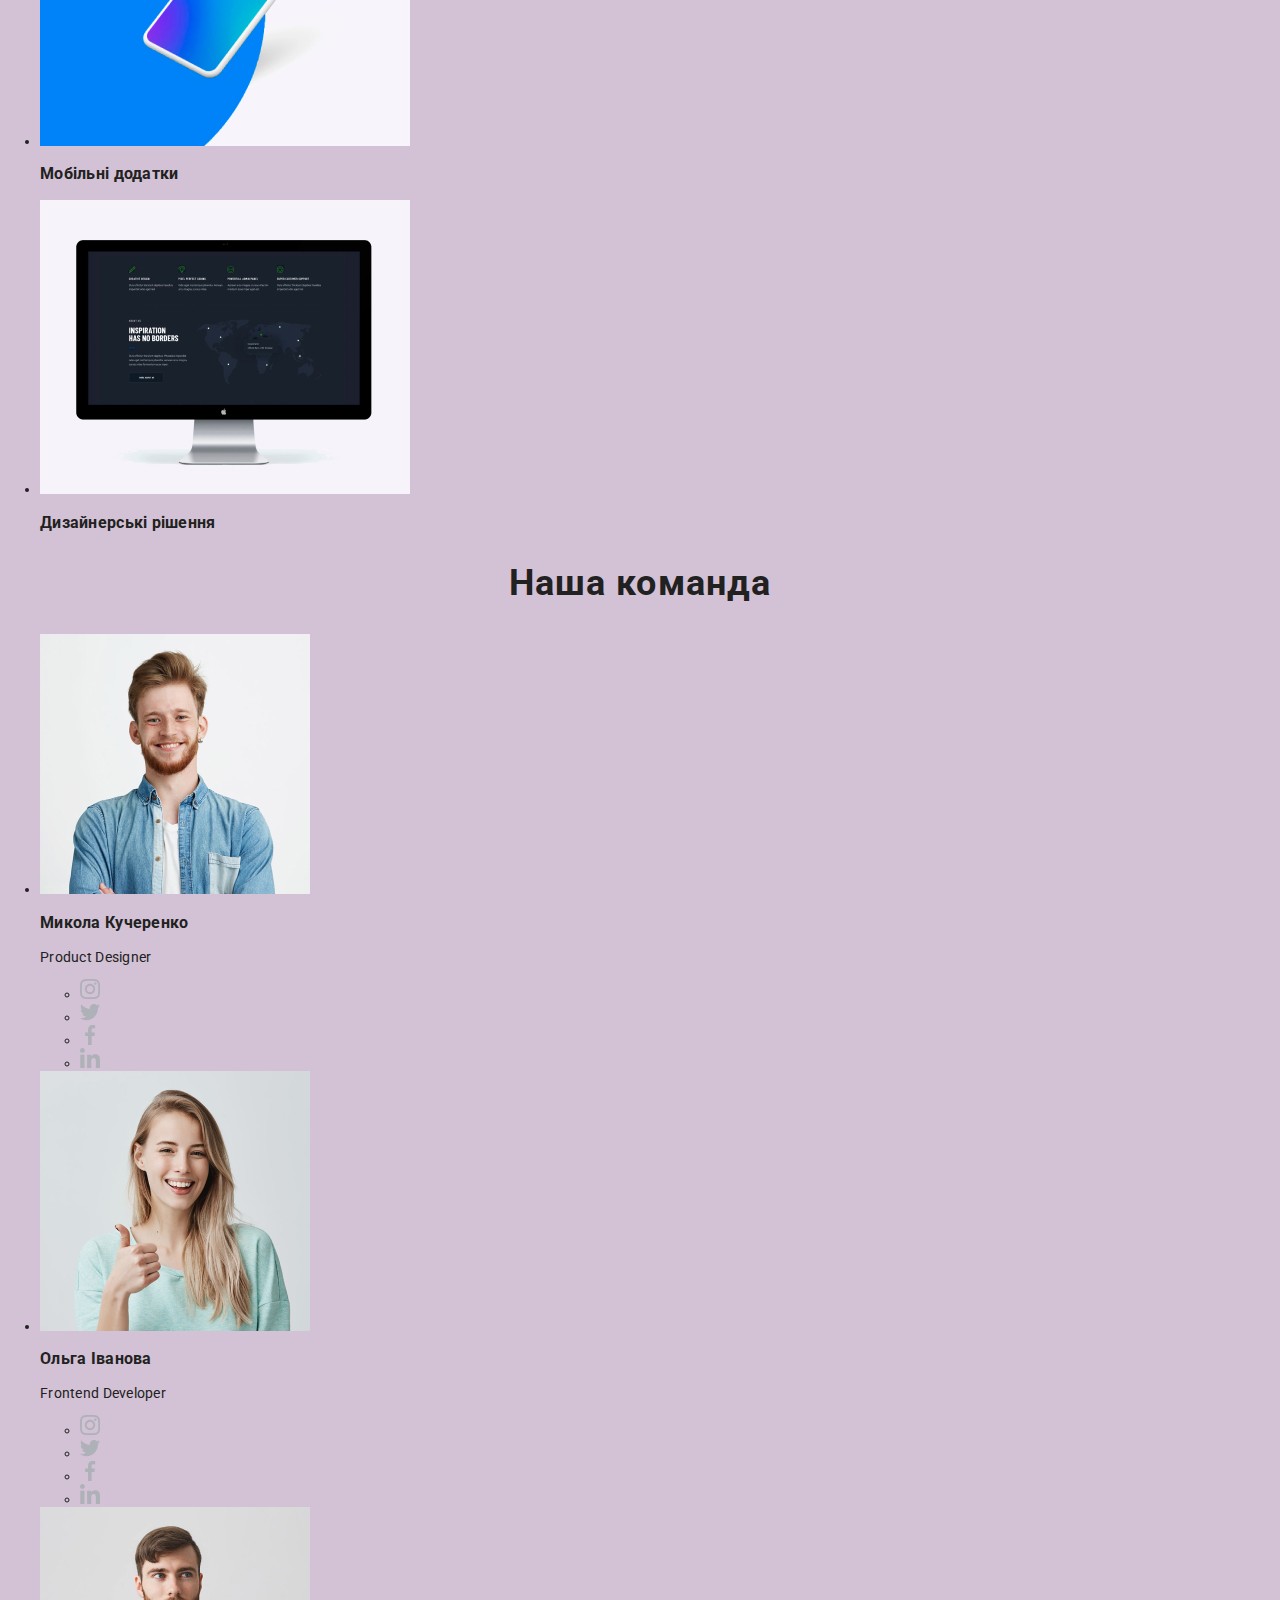
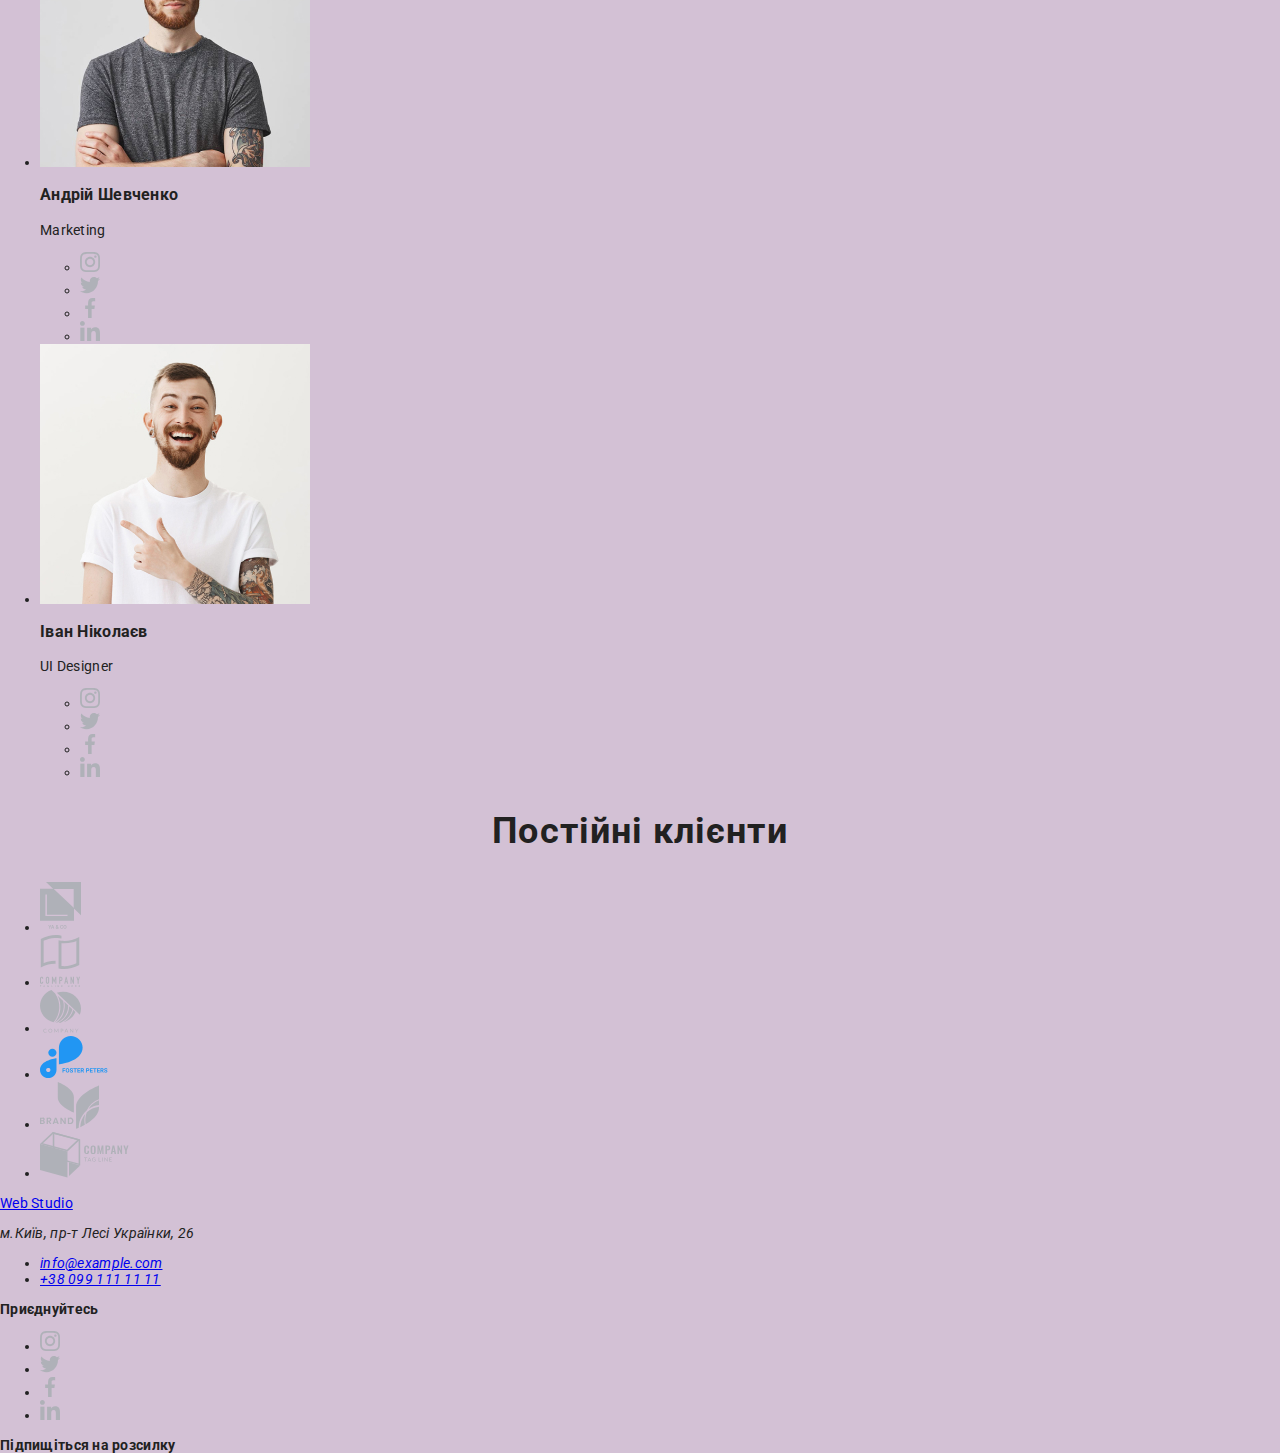
==== commit 23f5b72b: "Added text-styles for section Main work principles" ====
--- a/index.html
+++ b/index.html
@@ -51,34 +51,40 @@
 			<!--Section Main work principles-->
 			<section>
 				<!--hide h2 in this section-->
-				<h2 hidden>Основні принципи роботи</h2>
-				<ul>
-					<li>
+				<h2 class="section-title" hidden>Основні принципи роботи</h2>
+				<ul class="list work-principle-list">
+					<li class="principle-list-item">
 						<img src="./images/work-principles/antenna1.svg" alt="Antena" />
-						<h3>Увага до деталей</h3>
-						<p>Ідейні міркування, а також початок повсякденної роботи по формуванню позиції.</p>
+						<h3 class="principle-list-item-title">Увага до деталей</h3>
+						<p class="principle-list-item-text">
+							Ідейні міркування, а також початок повсякденної роботи по формуванню позиції.
+						</p>
 					</li>
 					<li>
 						<img src="./images/work-principles/clock1.svg" alt="Clock" />
-						<h3>Пунктуальність</h3>
-						<p>Завдання організації, особливо ж рамки і місце навчання кадрів тягне за собою.</p>
+						<h3 class="principle-list-item-title">Пунктуальність</h3>
+						<p class="principle-list-item-text">
+							Завдання організації, особливо ж рамки і місце навчання кадрів тягне за собою.
+						</p>
 					</li>
 					<li>
 						<img src="./images/work-principles/diagram1.svg" alt="Diagram" />
-						<h3>Планування</h3>
-						<p>Так само консультація з широким активом в значній мірі обумовлює.</p>
+						<h3 class="principle-list-item-title">Планування</h3>
+						<p class="principle-list-item-text">Так само консультація з широким активом в значній мірі обумовлює.</p>
 					</li>
 					<li>
 						<img src="./images/work-principles/astronaut1.svg" alt="Astronaut" />
-						<h3>Сучасні технології</h3>
-						<p>Значимість цих проблем настільки очевидна, що реалізація планових завдань.</p>
+						<h3 class="principle-list-item-title">Сучасні технології</h3>
+						<p class="principle-list-item-text">
+							Значимість цих проблем настільки очевидна, що реалізація планових завдань.
+						</p>
 					</li>
 				</ul>
 			</section>
 
 			<!--Section What we do-->
 			<section>
-				<h2>Чим ми займаємось</h2>
+				<h2 class="section-title">Чим ми займаємось</h2>
 				<ul>
 					<li>
 						<img src="./images/our-work/ourwork1.jpg" alt="Opened PC" width="370" />
@@ -97,7 +103,7 @@
 
 			<!--Section Our team-->
 			<section>
-				<h2>Наша команда</h2>
+				<h2 class="section-title">Наша команда</h2>
 				<ul>
 					<!--First employee-->
 					<li>
@@ -327,7 +333,7 @@
 
 			<!--Section Main clients-->
 			<section>
-				<h2>Постійні клієнти</h2>
+				<h2 class="section-title">Постійні клієнти</h2>
 				<ul>
 					<li>
 						<a href=""><img src="./images/client-logo/logo1.svg" alt="logo1" /></a>
--- a/css/style.css
+++ b/css/style.css
@@ -91,3 +91,26 @@
 	border-radius: 4px;
 	border-bottom: none;
 }
+
+/*Section titles*/
+.section-title {
+	font-weight: 700;
+	font-size: 36px;
+	line-height: 1.167;
+	text-align: center;
+	letter-spacing: 0.03em;
+	color: var(--primary-text-color);
+}
+
+/*Section main work principles*/
+.principle-list-item-title {
+	font-weight: 700;
+	letter-spacing: 0.03em;
+	text-transform: uppercase;
+	color: var(--primary-text-color);
+}
+.principle-list-item-text {
+	line-height: 1.714;
+	letter-spacing: 0.03em;
+	color: var(--secondary-text-color);
+}
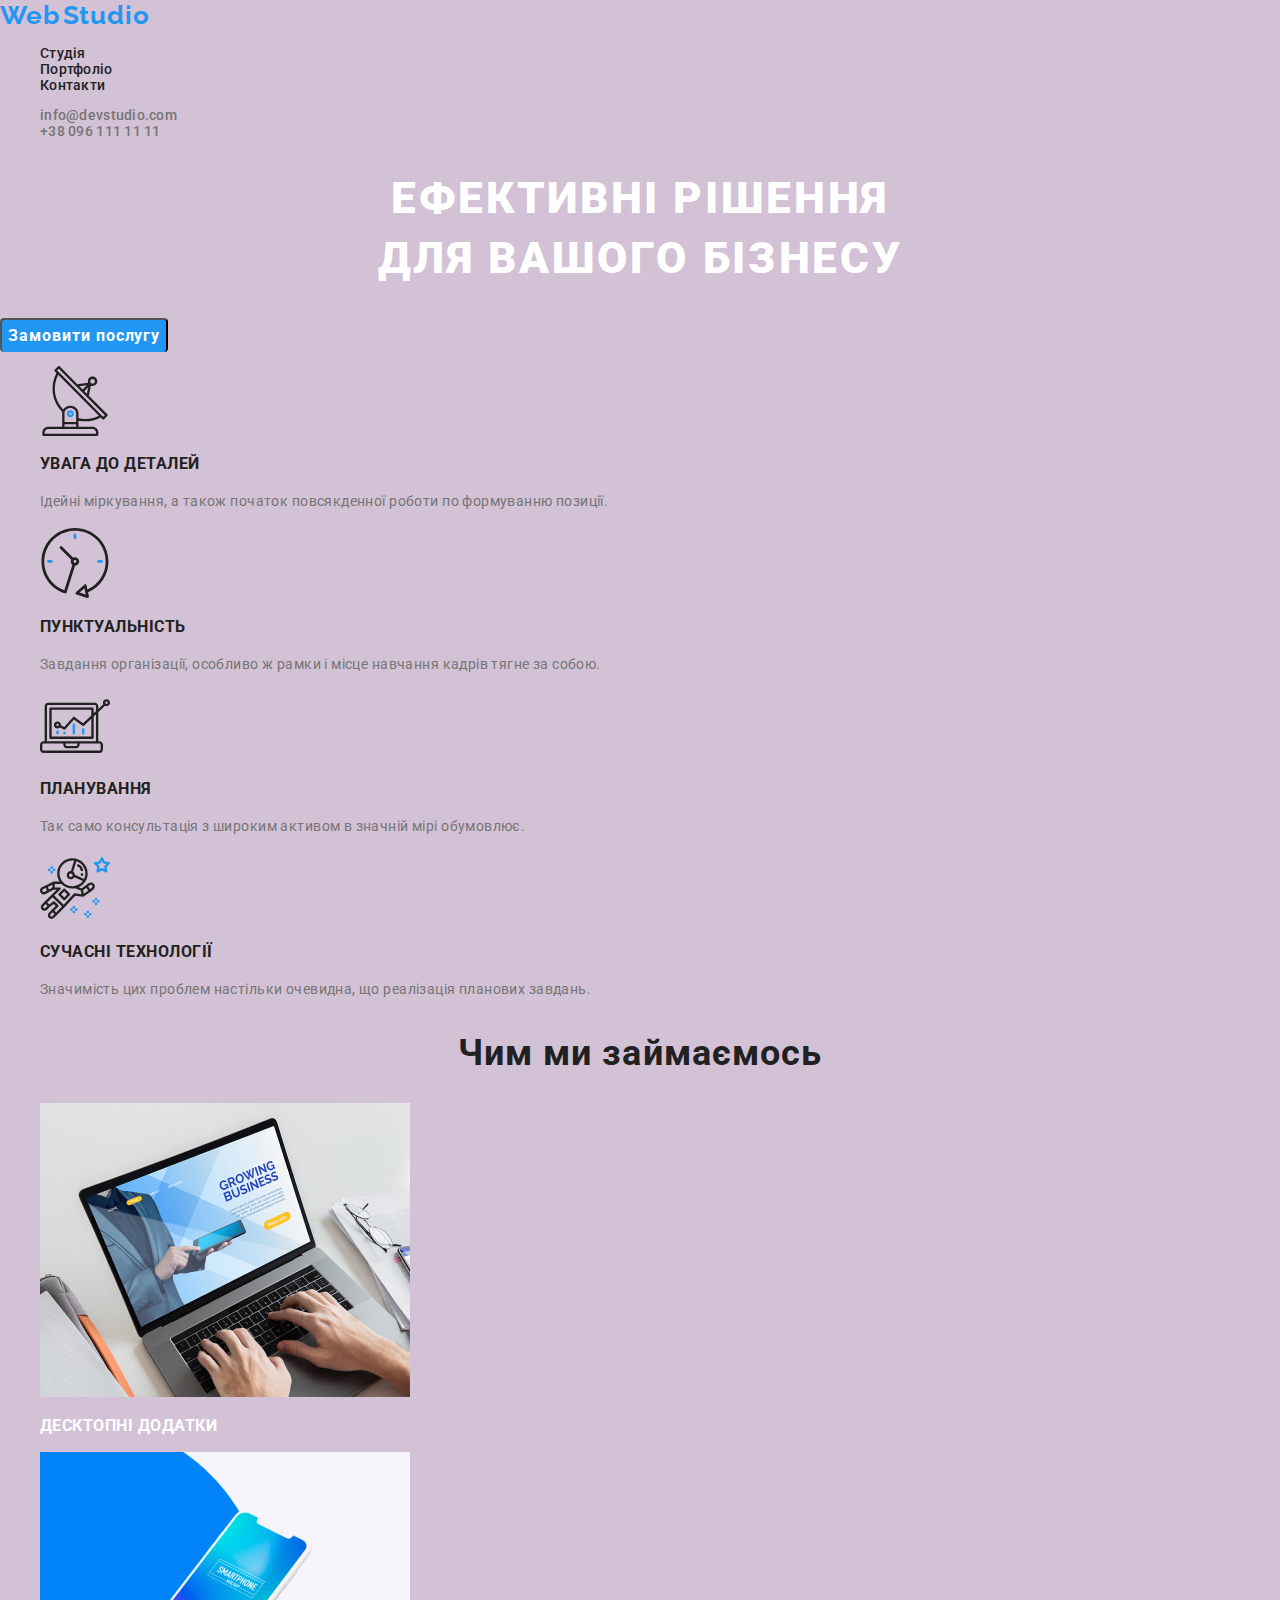
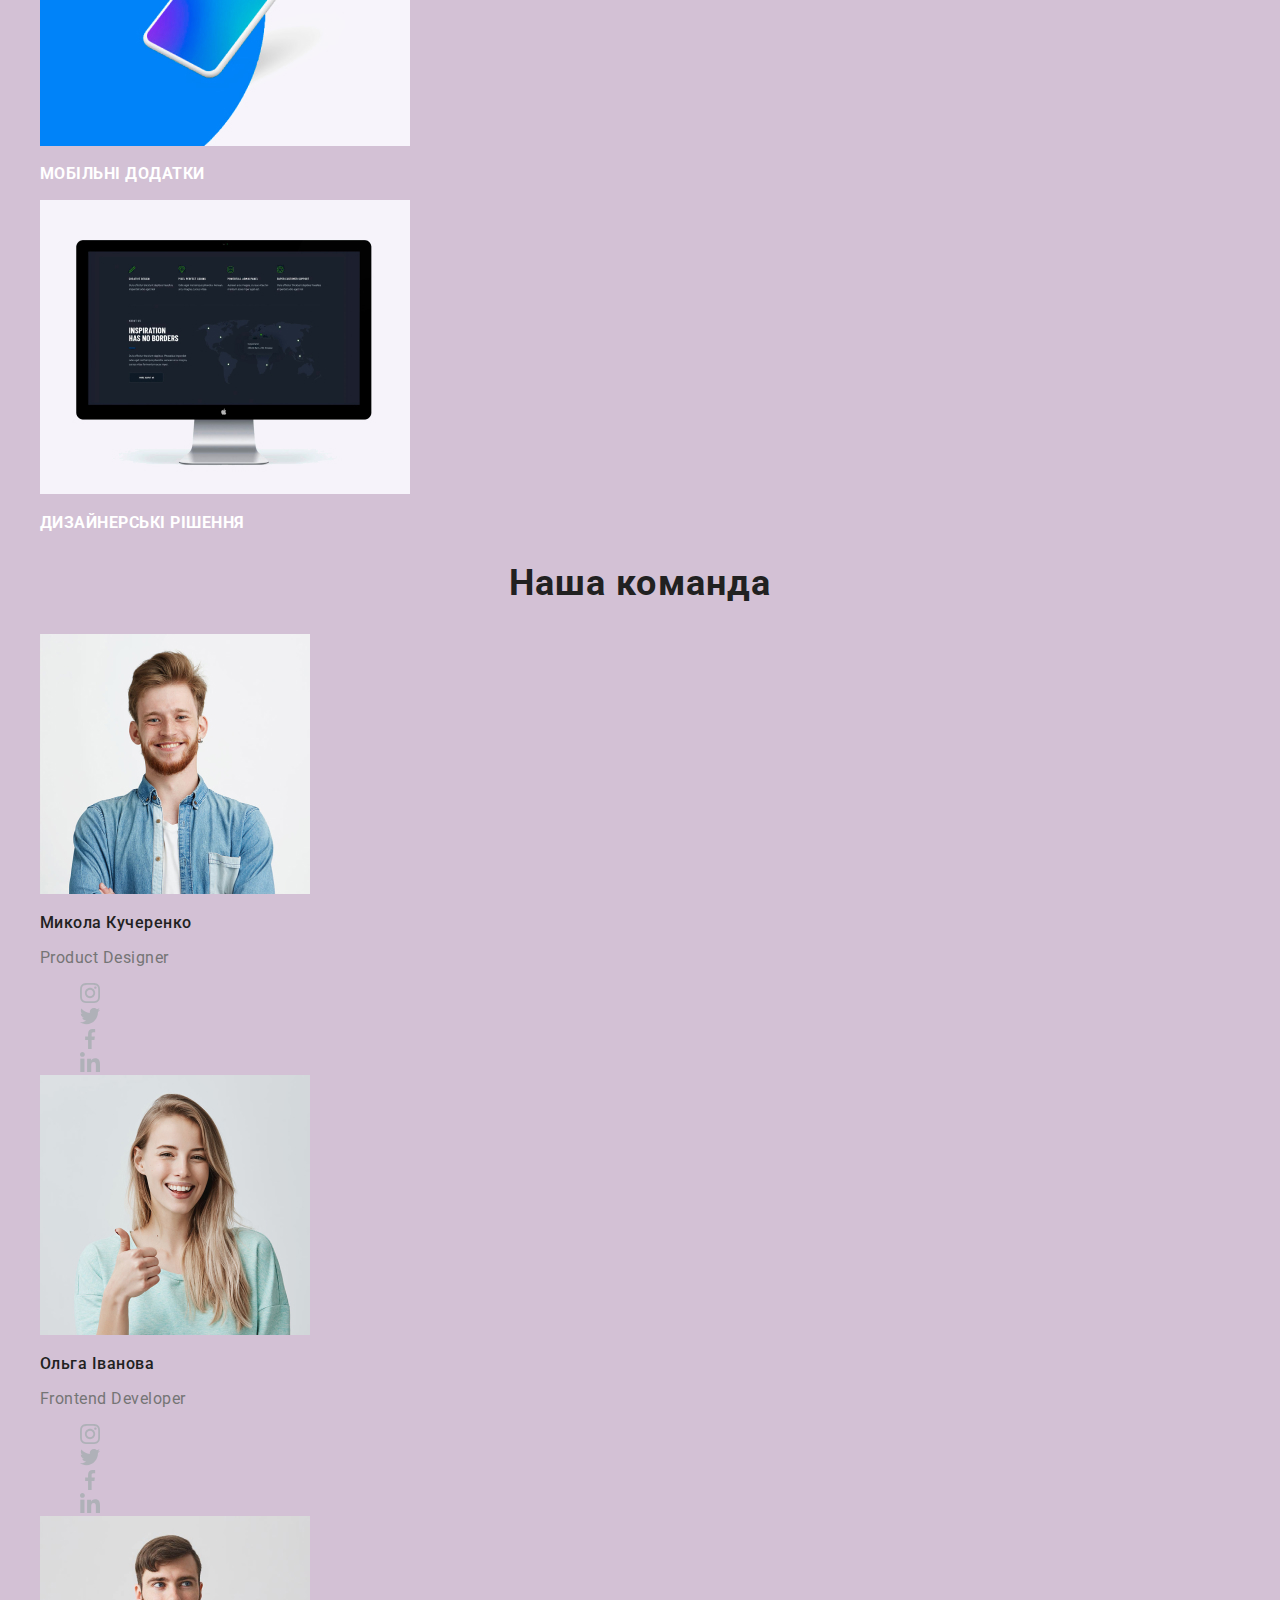
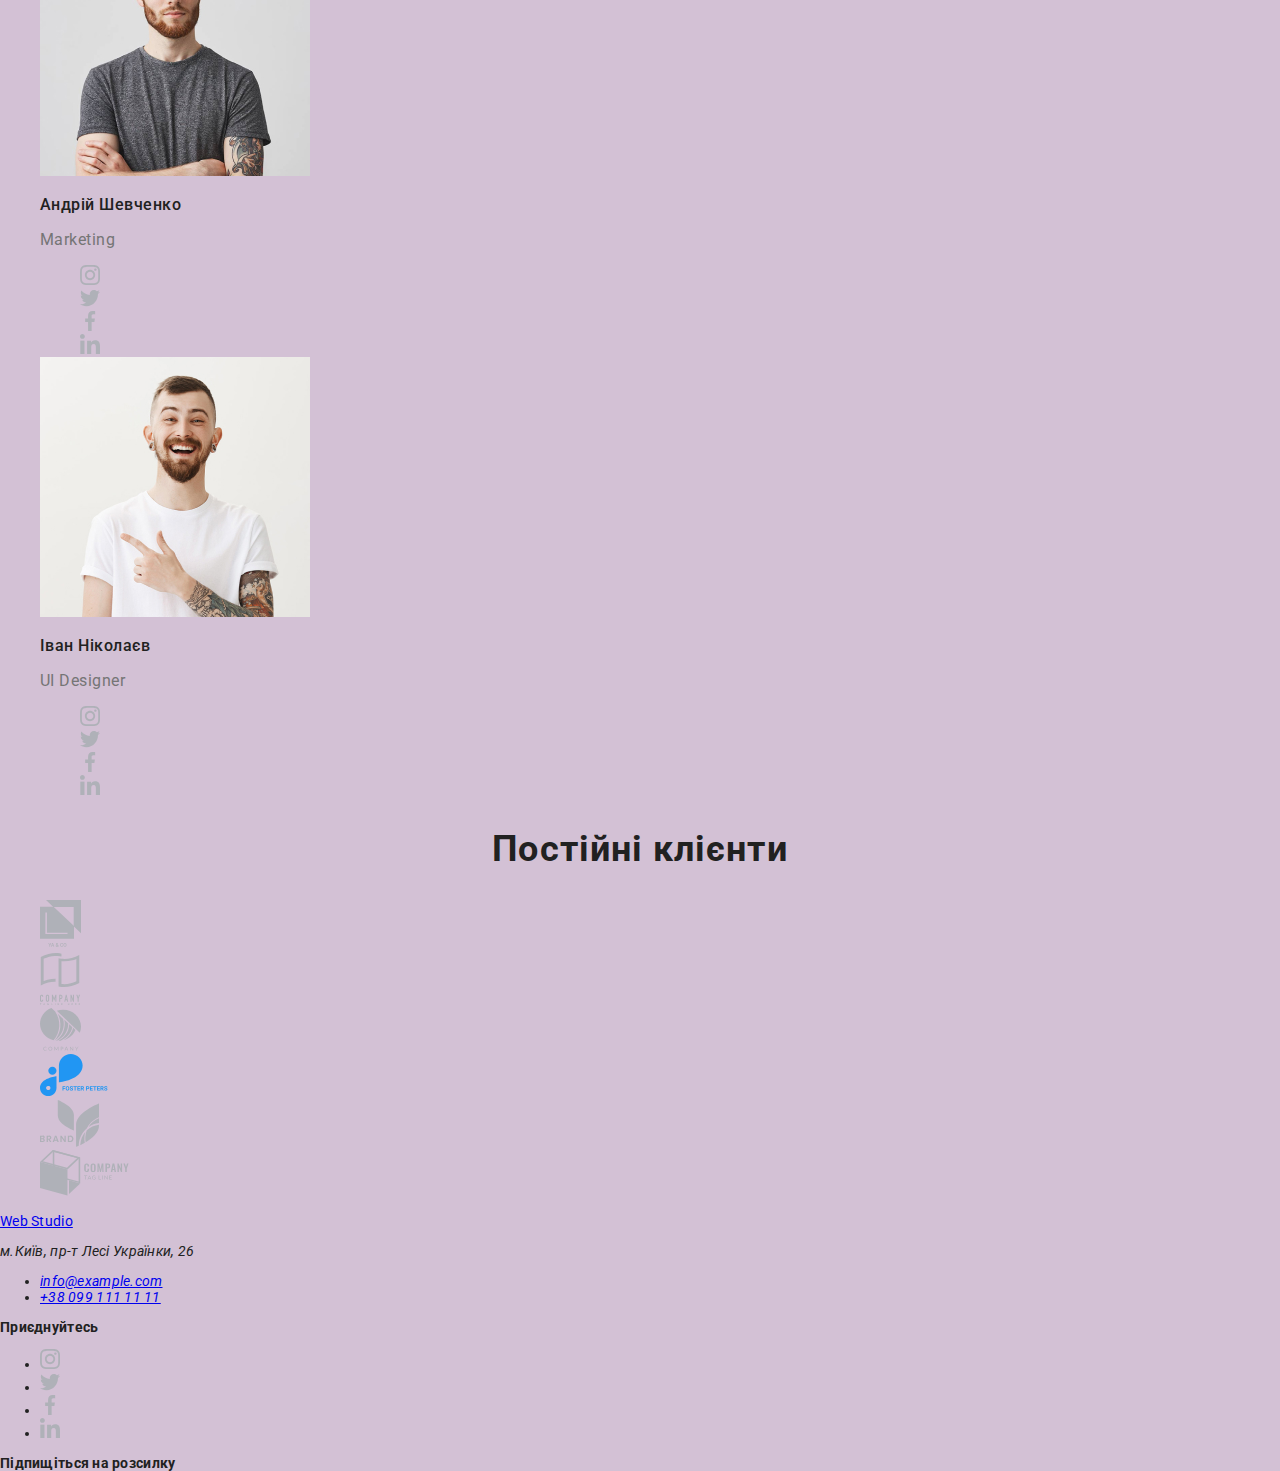
==== commit 6f8d2437: "Added text-styles for sections What we do/Our team/Clients" ====
--- a/index.html
+++ b/index.html
@@ -85,18 +85,18 @@
 			<!--Section What we do-->
 			<section>
 				<h2 class="section-title">Чим ми займаємось</h2>
-				<ul>
+				<ul class="list">
 					<li>
 						<img src="./images/our-work/ourwork1.jpg" alt="Opened PC" width="370" />
-						<h3>Десктопні додатки</h3>
+						<h3 class="whatwedo-list-item-title">Десктопні додатки</h3>
 					</li>
 					<li>
 						<img src="./images/our-work/ourwork2.jpg" alt="Mobile phone" width="370" />
-						<h3>Мобільні додатки</h3>
+						<h3 class="whatwedo-list-item-title">Мобільні додатки</h3>
 					</li>
 					<li>
 						<img src="./images/our-work/ourwork3.jpg" alt="Monitor" width="370" />
-						<h3>Дизайнерські рішення</h3>
+						<h3 class="whatwedo-list-item-title">Дизайнерські рішення</h3>
 					</li>
 				</ul>
 			</section>
@@ -104,13 +104,13 @@
 			<!--Section Our team-->
 			<section>
 				<h2 class="section-title">Наша команда</h2>
-				<ul>
+				<ul class="list">
 					<!--First employee-->
 					<li>
 						<img src="./images/team-photo/img1.jpg" alt="Микола Кучеренко" width="270" />
-						<h3>Микола Кучеренко</h3>
-						<p lang="en">Product Designer</p>
-						<ul>
+						<h3 class="ourteam-list-item-title">Микола Кучеренко</h3>
+						<p class="ourteam-list-item-text" lang="en">Product Designer</p>
+						<ul class="list">
 							<!--Instagram link-->
 							<li>
 								<a
@@ -164,9 +164,9 @@
 					<!--Second employee-->
 					<li>
 						<img src="./images/team-photo/img2.jpg" alt="Ольга Іванова" width="270" />
-						<h3>Ольга Іванова</h3>
-						<p lang="en">Frontend Developer</p>
-						<ul>
+						<h3 class="ourteam-list-item-title">Ольга Іванова</h3>
+						<p class="ourteam-list-item-text" lang="en">Frontend Developer</p>
+						<ul class="list">
 							<!--Instagram link-->
 							<li>
 								<a
@@ -220,9 +220,9 @@
 					<!--Third employee-->
 					<li>
 						<img src="./images/team-photo/img3.jpg" alt="Андрій Шевченко" width="270" />
-						<h3>Андрій Шевченко</h3>
-						<p lang="en">Marketing</p>
-						<ul>
+						<h3 class="ourteam-list-item-title">Андрій Шевченко</h3>
+						<p class="ourteam-list-item-text" lang="en">Marketing</p>
+						<ul class="list">
 							<!--Instagram Link-->
 							<li>
 								<a
@@ -276,9 +276,9 @@
 					<!--Forth employee-->
 					<li>
 						<img src="./images/team-photo/img4.jpg" alt="Іван Ніколаєв" width="270" />
-						<h3>Іван Ніколаєв</h3>
-						<p lang="en">UI Designer</p>
-						<ul>
+						<h3 class="ourteam-list-item-title">Іван Ніколаєв</h3>
+						<p class="ourteam-list-item-text" lang="en">UI Designer</p>
+						<ul class="list">
 							<!--Instagram Link-->
 							<li>
 								<a
@@ -334,7 +334,7 @@
 			<!--Section Main clients-->
 			<section>
 				<h2 class="section-title">Постійні клієнти</h2>
-				<ul>
+				<ul class="list">
 					<li>
 						<a href=""><img src="./images/client-logo/logo1.svg" alt="logo1" /></a>
 					</li>
--- a/css/style.css
+++ b/css/style.css
@@ -99,7 +99,6 @@
 	line-height: 1.167;
 	text-align: center;
 	letter-spacing: 0.03em;
-	color: var(--primary-text-color);
 }
 
 /*Section main work principles*/
@@ -107,10 +106,30 @@
 	font-weight: 700;
 	letter-spacing: 0.03em;
 	text-transform: uppercase;
-	color: var(--primary-text-color);
 }
 .principle-list-item-text {
 	line-height: 1.714;
 	letter-spacing: 0.03em;
 	color: var(--secondary-text-color);
 }
+
+/*Section What we do*/
+.whatwedo-list-item-title {
+	font-weight: 700;
+	letter-spacing: 0.03em;
+	text-transform: uppercase;
+	color: var(--title-text-color);
+}
+/*Section Our team*/
+.ourteam-list-item-title {
+	font-weight: 500;
+	font-size: 16px;
+	line-height: 1.188;
+	letter-spacing: 0.03em;
+}
+.ourteam-list-item-text {
+	font-size: 16px;
+	line-height: 1.188;
+	letter-spacing: 0.03em;
+	color: var(--secondary-text-color);
+}
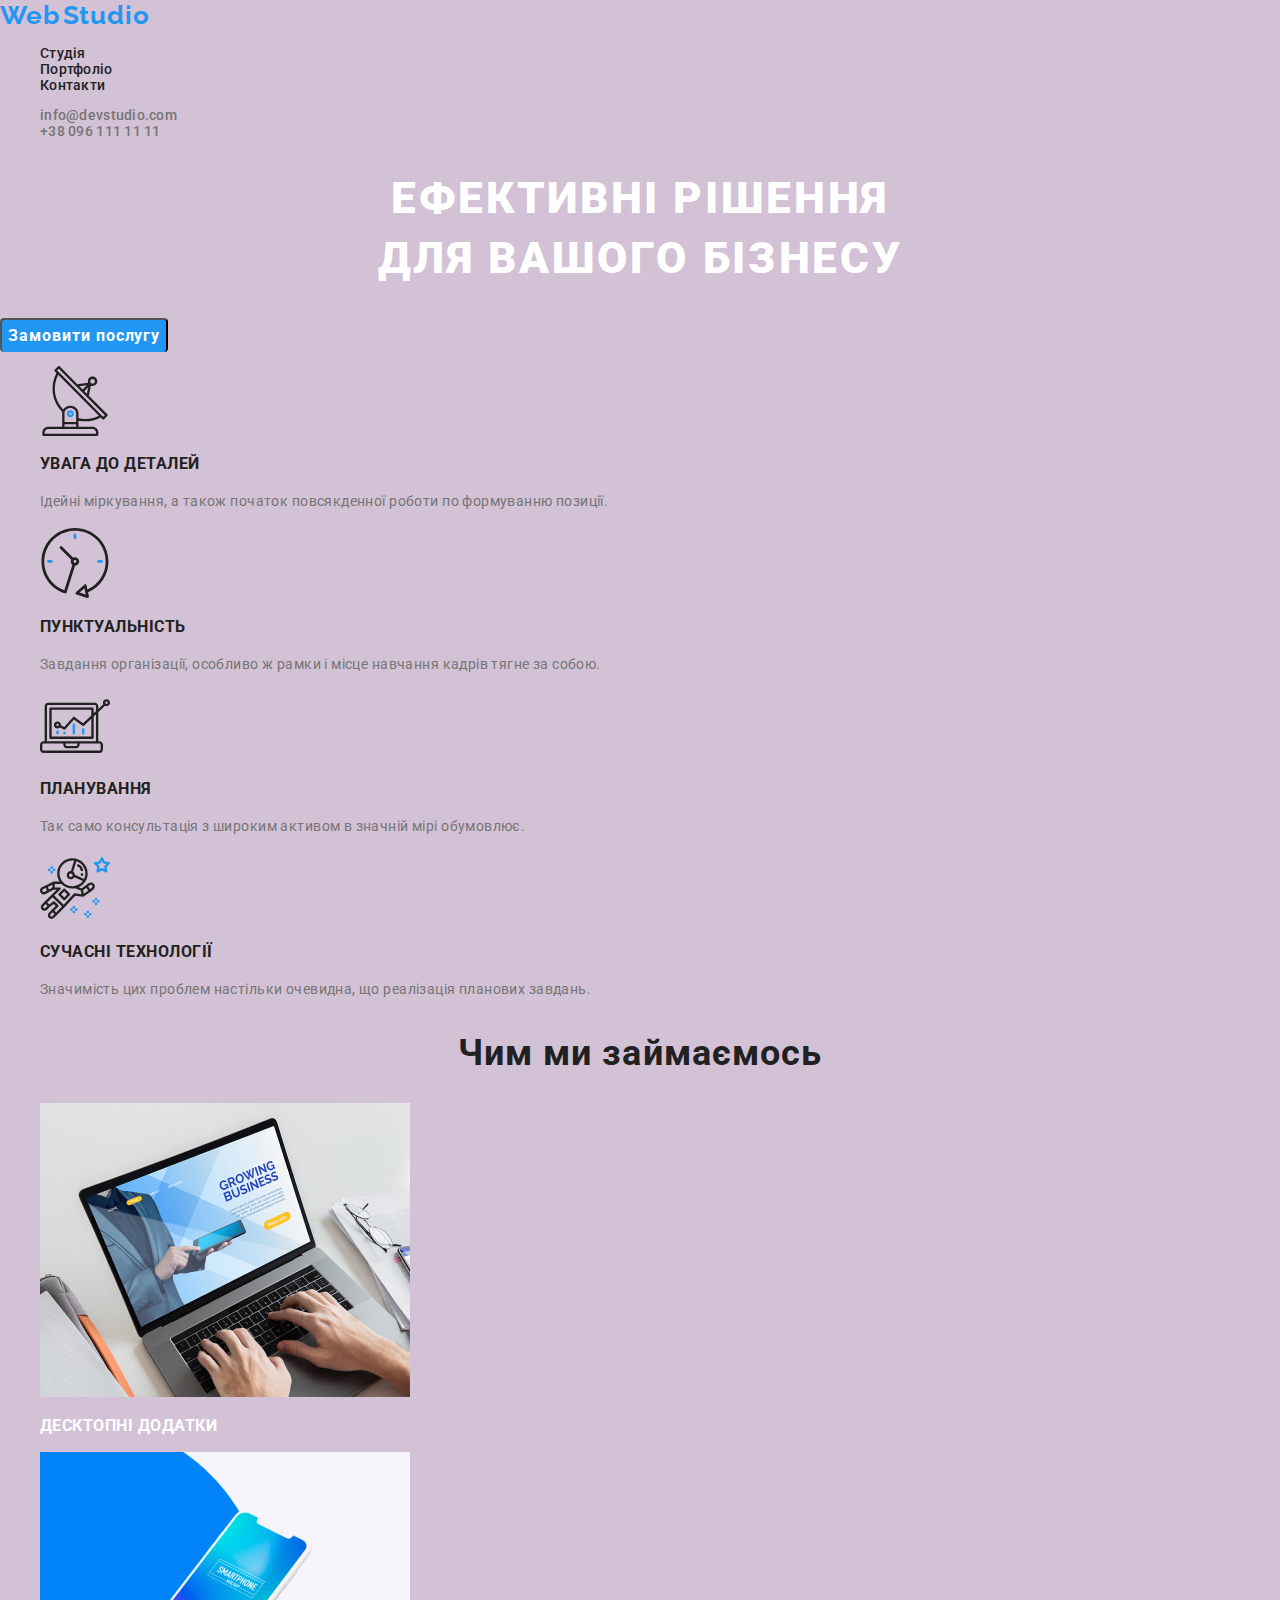
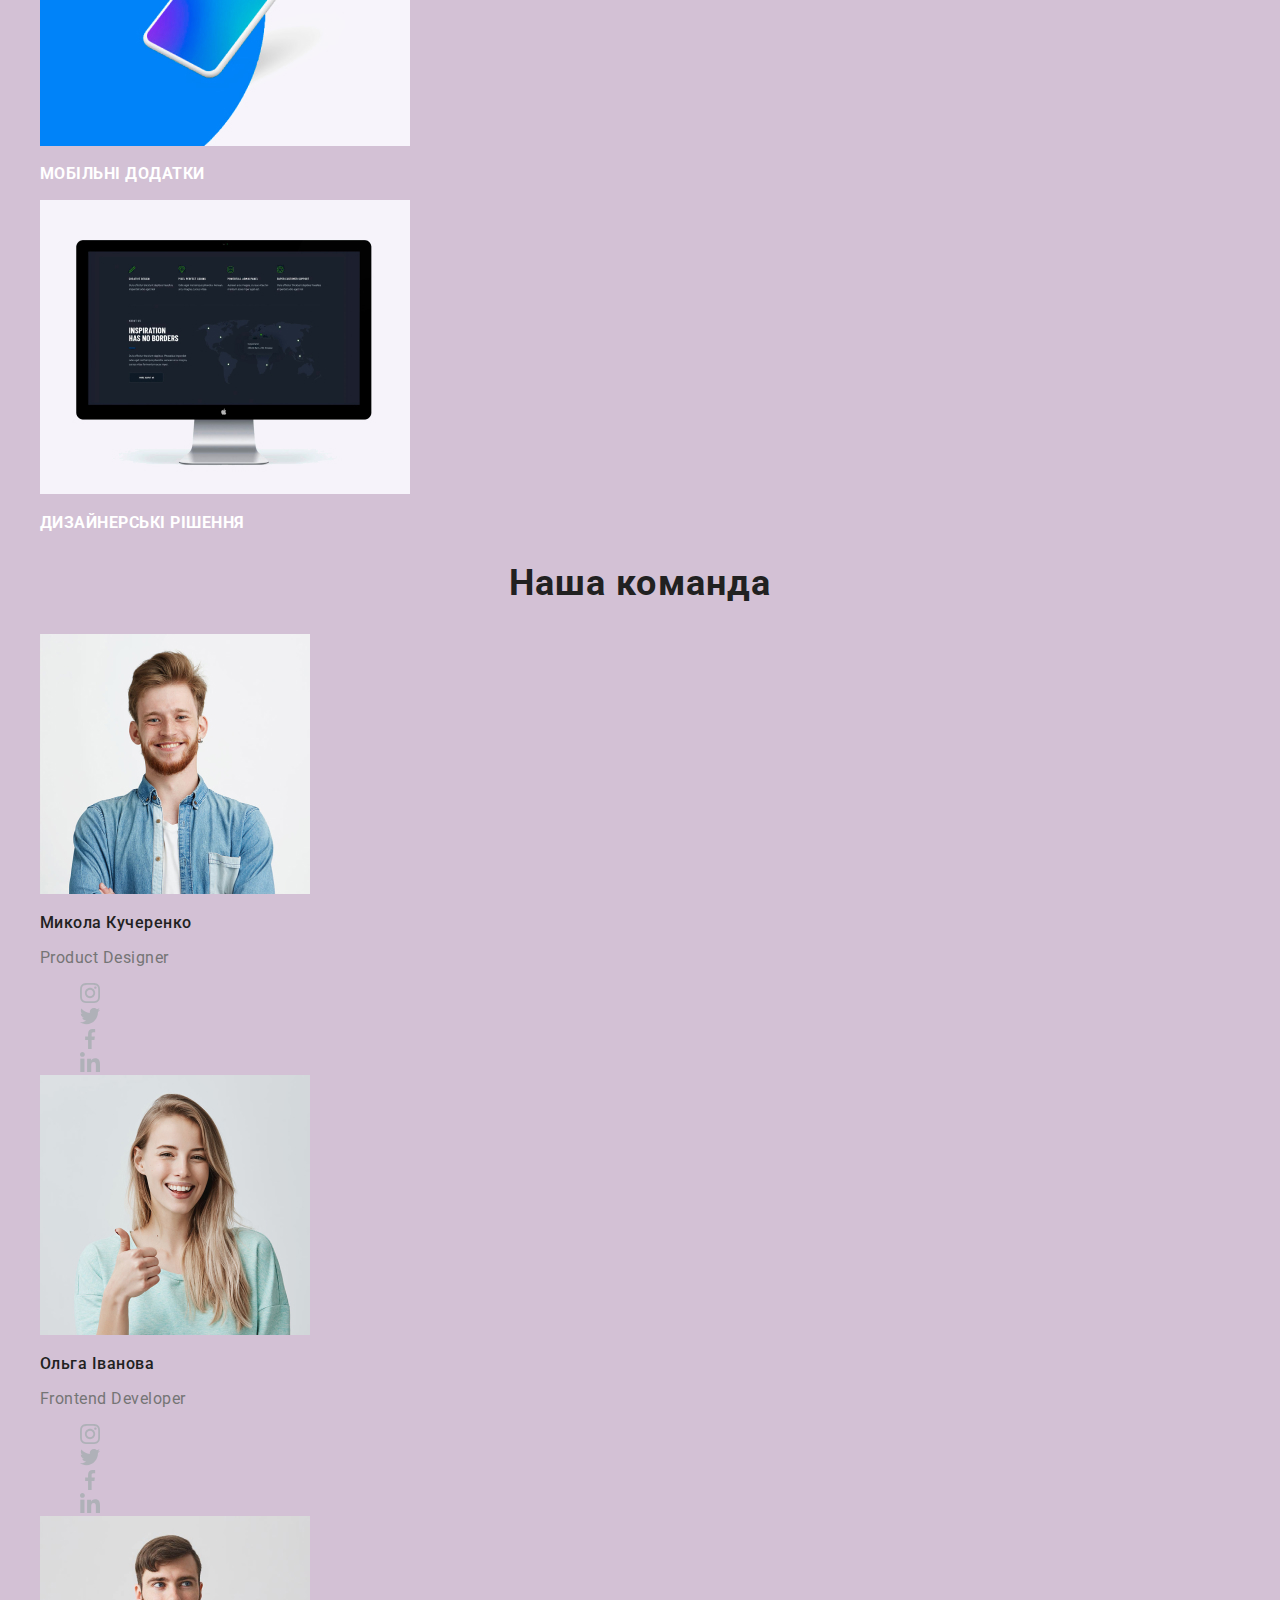
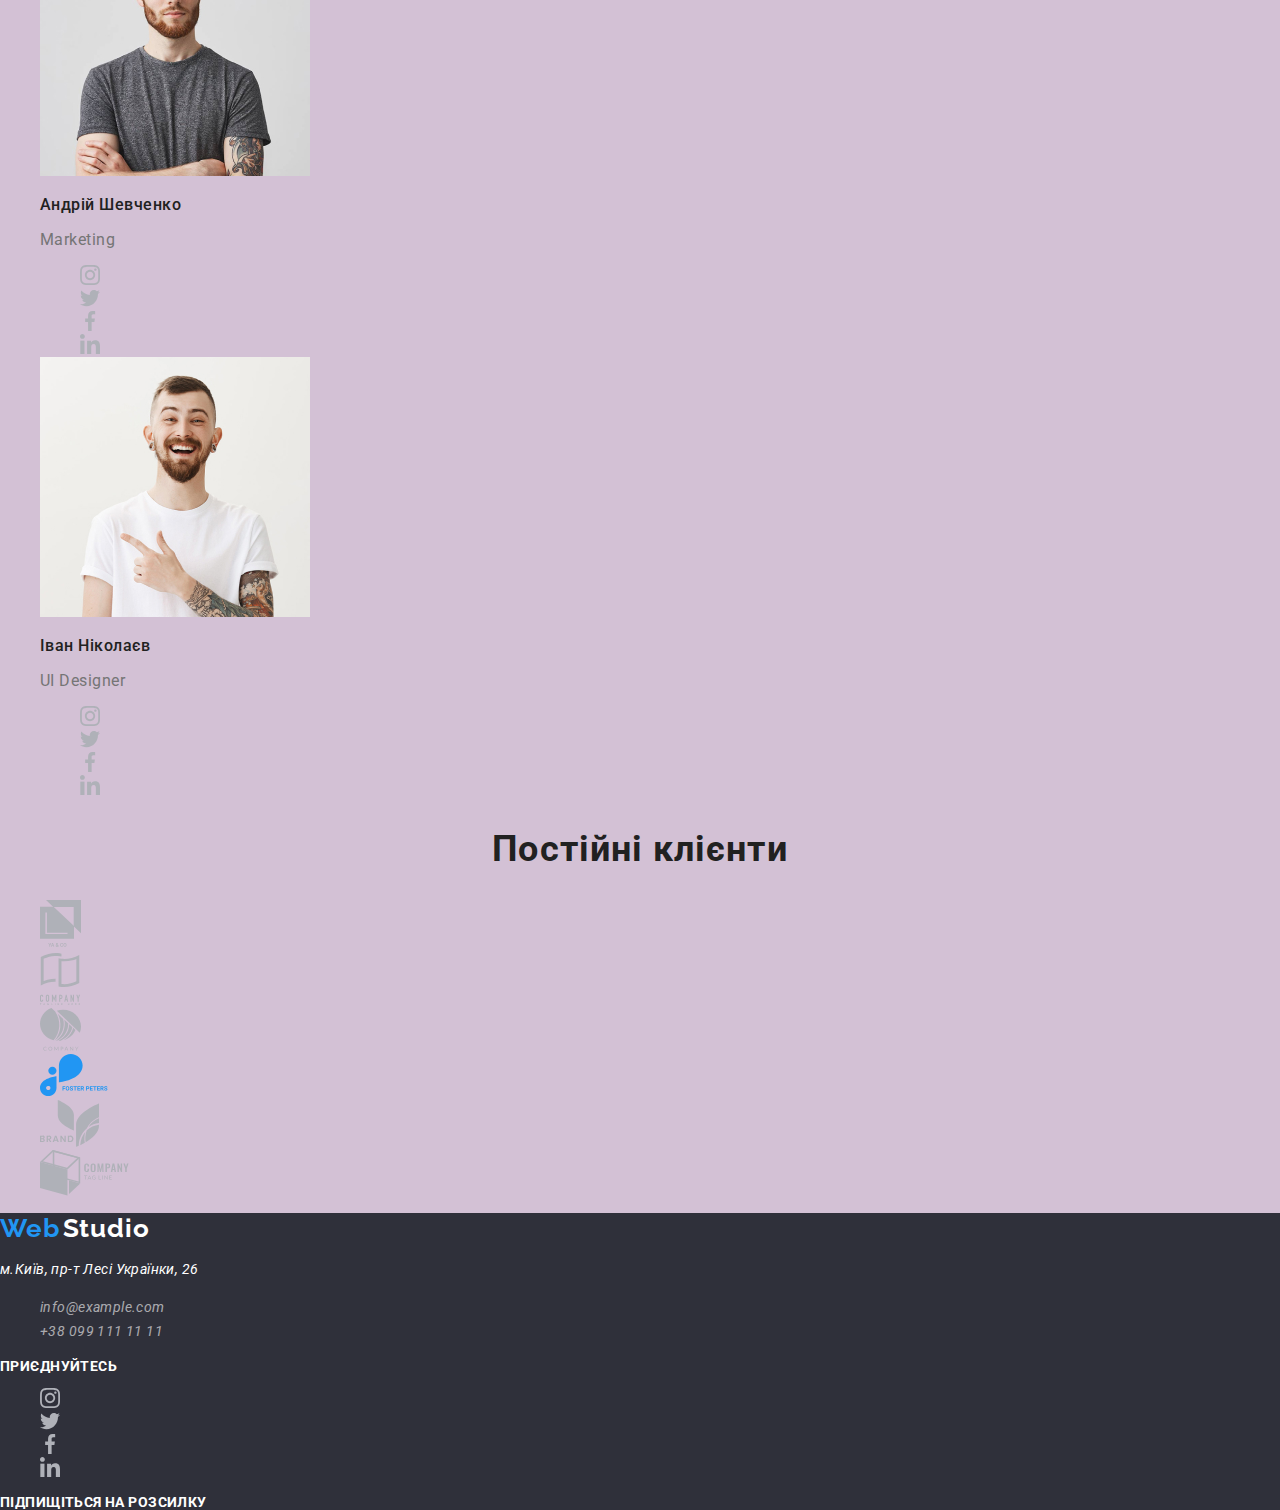
==== commit 061aa363: "Added text-styles for footer parts" ====
--- a/index.html
+++ b/index.html
@@ -358,26 +358,26 @@
 		</main>
 
 		<!--Footer-->
-		<footer>
+		<footer class="footer">
 			<!--Contacts-->
 			<div>
-				<a href="./index.html">
-					<span>Web</span>
-					Studio
+				<a class="navigation-logo" href="./index.html">
+					<span class="logo logo-web">Web</span>
+					<span class="logo footer-logo-stidio">Studio</span>
 				</a>
 				<address>
-					<p>м.Київ, пр-т Лесі Українки, 26</p>
-					<ul>
-						<li><a href="mailto:info@example.com">info@example.com</a></li>
-						<li><a href="tel:+380961111111">+38 099 111 11 11</a></li>
+					<p class="footer-address-info">м.Київ, пр-т Лесі Українки, 26</p>
+					<ul class="list">
+						<li><a class="footer-contacts-info" href="mailto:info@example.com">info@example.com</a></li>
+						<li><a class="footer-contacts-info" href="tel:+380961111111">+38 099 111 11 11</a></li>
 					</ul>
 				</address>
 			</div>
 
 			<!--Social-links for web studio-->
 			<div>
-				<b>Приєднуйтесь</b>
-				<ul>
+				<b class="footer-join">Приєднуйтесь</b>
+				<ul class="list">
 					<li>
 						<a
 							href="https://www.instagram.com/"
@@ -418,7 +418,7 @@
 
 			<!--Mail subscription-->
 			<div>
-				<b>Підпищіться на розсилку</b>
+				<b class="footer-join">Підпищіться на розсилку</b>
 			</div>
 		</footer>
 	</body>
--- a/css/style.css
+++ b/css/style.css
@@ -133,3 +133,29 @@
 	letter-spacing: 0.03em;
 	color: var(--secondary-text-color);
 }
+
+/*Footer Logo Address and contacts*/
+.footer {
+	background: #2f303a;
+}
+.footer-logo-stidio {
+	color: var(--title-text-color);
+}
+.footer-address-info {
+	line-height: 1.714;
+	letter-spacing: 0.03em;
+	color: var(--title-text-color);
+}
+.footer-contacts-info {
+	line-height: 1.714;
+	letter-spacing: 0.03em;
+	color: var(--footer-contacts-text);
+	text-decoration: none;
+}
+
+.footer-join {
+	font-weight: 700;
+	letter-spacing: 0.03em;
+	text-transform: uppercase;
+	color: var(--title-text-color);
+}
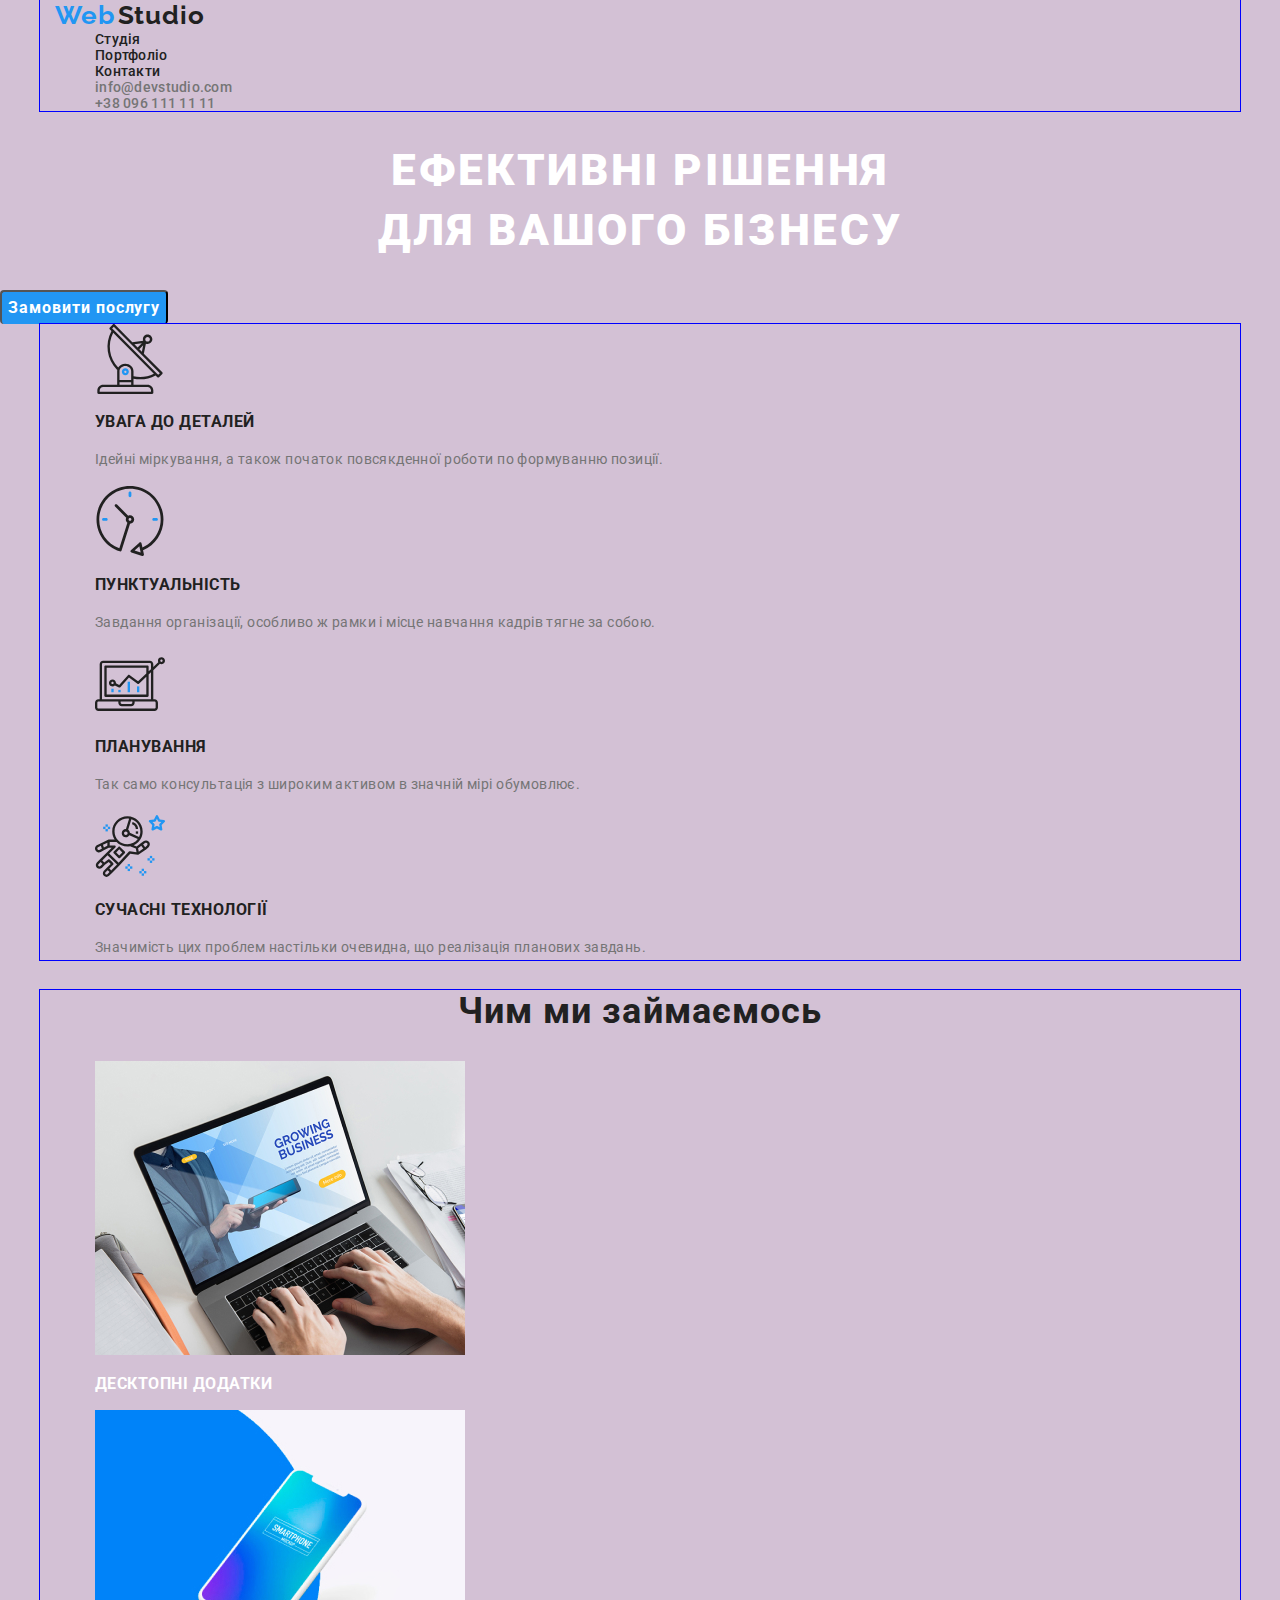
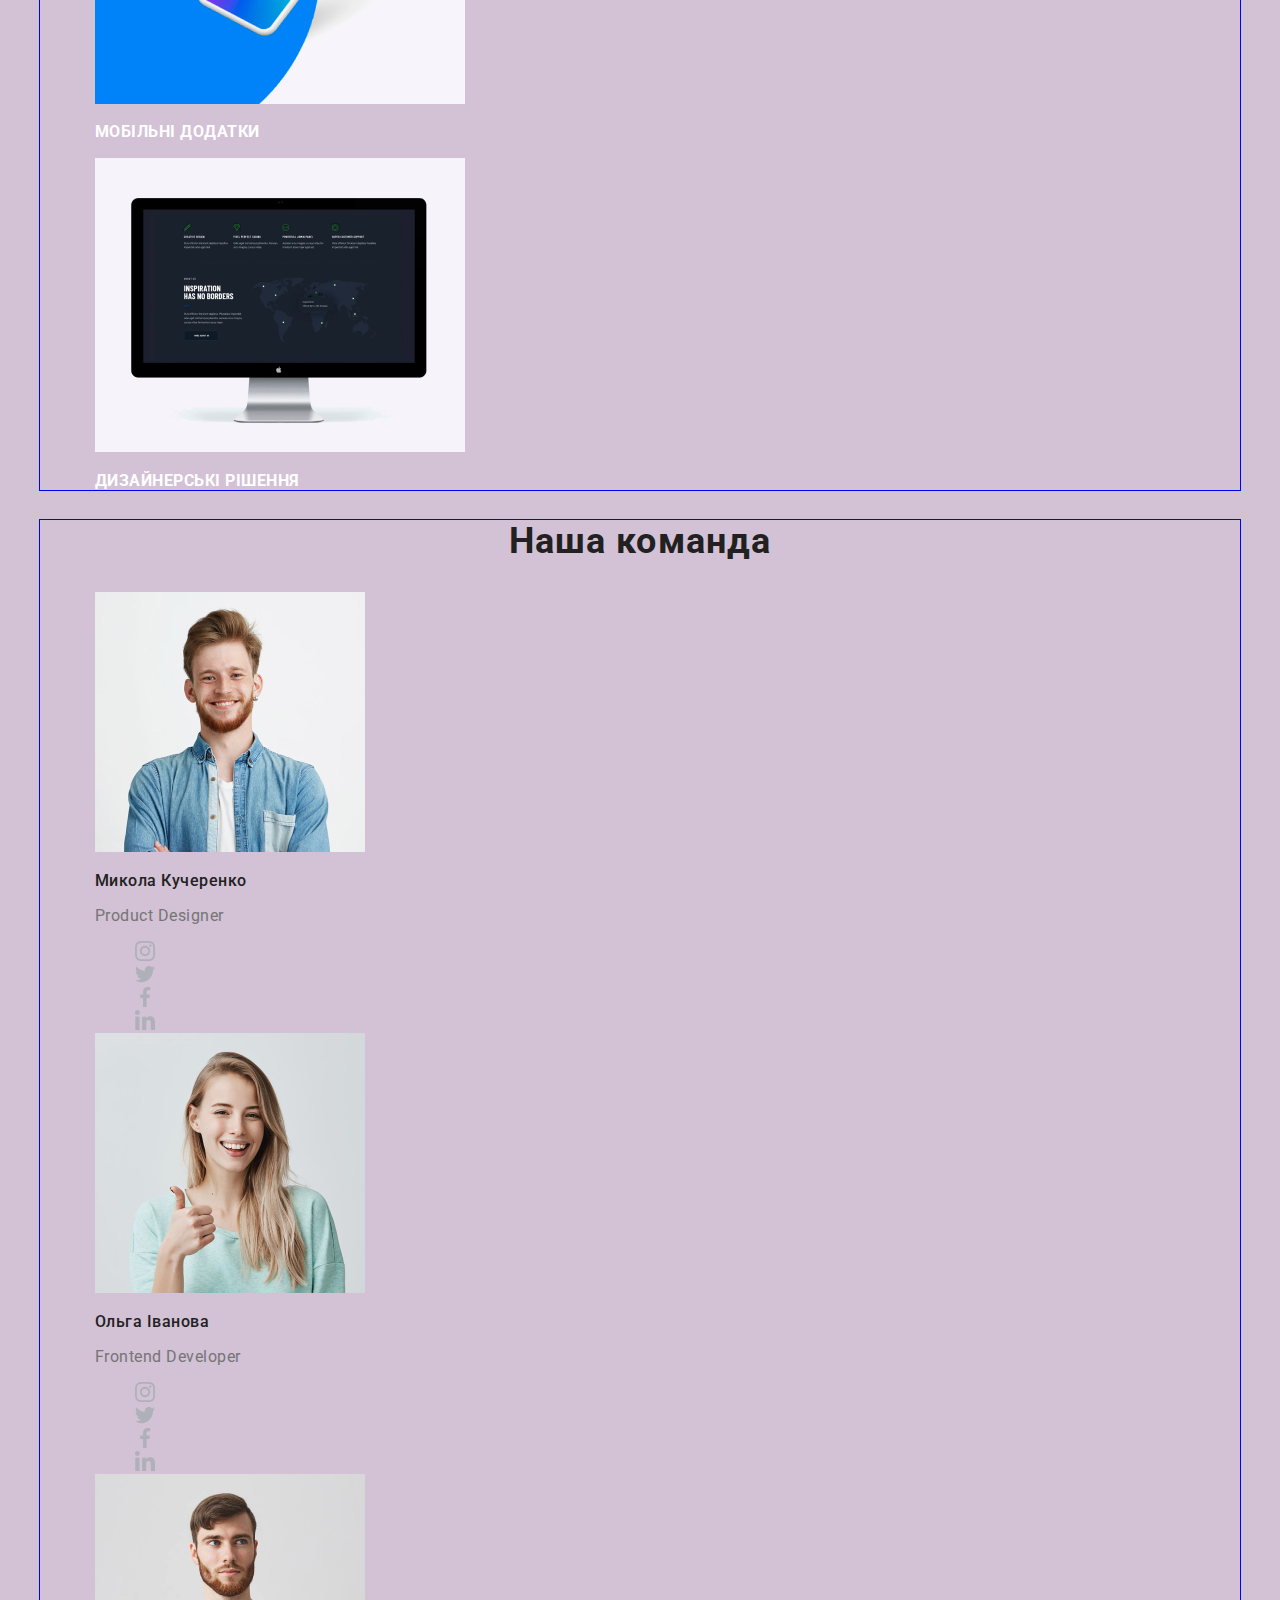
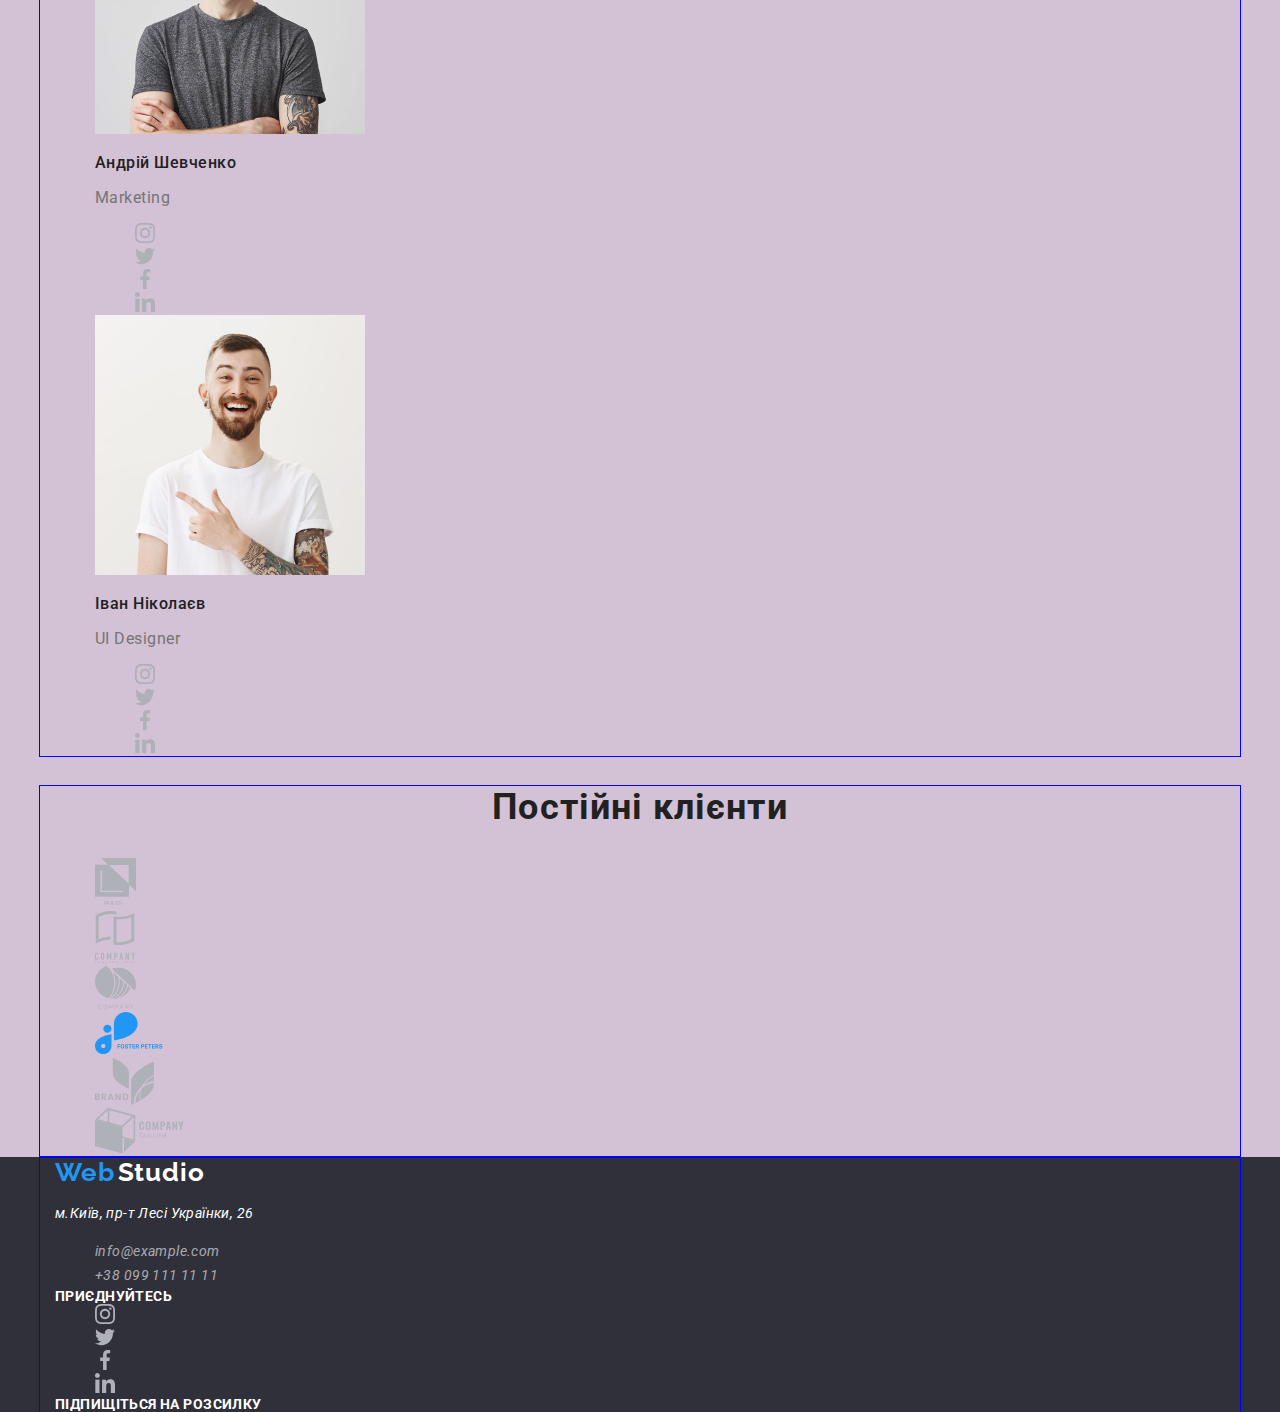
==== commit aaf259ab: "Added box-sizing: border-box  and container" ====
--- a/index.html
+++ b/index.html
@@ -3,7 +3,7 @@
 	<head>
 		<meta charset="UTF-8" />
 		<meta name="viewport" content="width=device-width, initial-scale=1.0" />
-		<title>Homework2</title>
+		<title>Homework3</title>
 		<link
 			href="https://fonts.googleapis.com/css2?family=Raleway:wght@400;700&family=Roboto:wght@400;500;700&display=swap"
 			rel="stylesheet"
@@ -14,26 +14,28 @@
 	<body>
 		<!--Header of page-->
 		<header>
-			<!--Navigation-->
-			<nav class="navigation">
-				<a class="navigation-logo" href="./index.html">
-					<span class="logo logo-web">Web</span>
-					<span class="logo">Studio</span>
-				</a>
-				<ul class="list navigation-menu-list">
-					<li class="navigation-menu-list-item"><a href="./index.html" class="navigation-menu-link">Студія</a></li>
-					<li class="navigation-menu-list-item">
-						<a href="./portfolio.html" class="navigation-menu-link">Портфоліо</a>
-					</li>
-					<li class="navigation-menu-list-item"><a href="#" class="navigation-menu-link">Контакти</a></li>
+			<div class="container">
+				<!--Navigation-->
+				<nav class="navigation">
+					<a class="navigation-logo" href="./index.html">
+						<span class="logo logo-web">Web</span>
+						<span class="logo">Studio</span>
+					</a>
+					<ul class="list navigation-menu-list">
+						<li class="navigation-menu-list-item"><a href="./index.html" class="navigation-menu-link">Студія</a></li>
+						<li class="navigation-menu-list-item">
+							<a href="./portfolio.html" class="navigation-menu-link">Портфоліо</a>
+						</li>
+						<li class="navigation-menu-list-item"><a href="#" class="navigation-menu-link">Контакти</a></li>
+					</ul>
+				</nav>
+
+				<!--Contacts-->
+				<ul class="list">
+					<li><a class="contacts-link" href="mailto:info@devstudio.com">info@devstudio.com</a></li>
+					<li><a class="contacts-link" href="tel:+380961111111">+38 096 111 11 11</a></li>
 				</ul>
-			</nav>
-
-			<!--Contacts-->
-			<ul class="list">
-				<li><a class="contacts-link" href="mailto:info@devstudio.com">info@devstudio.com</a></li>
-				<li><a class="contacts-link" href="tel:+380961111111">+38 096 111 11 11</a></li>
-			</ul>
+			</div>
 		</header>
 
 		<!--Main unique content of the page-->
@@ -50,375 +52,390 @@
 
 			<!--Section Main work principles-->
 			<section>
-				<!--hide h2 in this section-->
-				<h2 class="section-title" hidden>Основні принципи роботи</h2>
-				<ul class="list work-principle-list">
-					<li class="principle-list-item">
-						<img src="./images/work-principles/antenna1.svg" alt="Antena" />
-						<h3 class="principle-list-item-title">Увага до деталей</h3>
-						<p class="principle-list-item-text">
-							Ідейні міркування, а також початок повсякденної роботи по формуванню позиції.
-						</p>
-					</li>
-					<li>
-						<img src="./images/work-principles/clock1.svg" alt="Clock" />
-						<h3 class="principle-list-item-title">Пунктуальність</h3>
-						<p class="principle-list-item-text">
-							Завдання організації, особливо ж рамки і місце навчання кадрів тягне за собою.
-						</p>
-					</li>
-					<li>
-						<img src="./images/work-principles/diagram1.svg" alt="Diagram" />
-						<h3 class="principle-list-item-title">Планування</h3>
-						<p class="principle-list-item-text">Так само консультація з широким активом в значній мірі обумовлює.</p>
-					</li>
-					<li>
-						<img src="./images/work-principles/astronaut1.svg" alt="Astronaut" />
-						<h3 class="principle-list-item-title">Сучасні технології</h3>
-						<p class="principle-list-item-text">
-							Значимість цих проблем настільки очевидна, що реалізація планових завдань.
-						</p>
-					</li>
-				</ul>
+				<div class="container">
+					<!--hide h2 in this section-->
+					<h2 class="section-title" hidden>Основні принципи роботи</h2>
+					<ul class="list work-principle-list">
+						<li class="principle-list-item">
+							<img src="./images/work-principles/antenna1.svg" alt="Antena" />
+							<h3 class="principle-list-item-title">Увага до деталей</h3>
+							<p class="principle-list-item-text">
+								Ідейні міркування, а також початок повсякденної роботи по формуванню позиції.
+							</p>
+						</li>
+						<li>
+							<img src="./images/work-principles/clock1.svg" alt="Clock" />
+							<h3 class="principle-list-item-title">Пунктуальність</h3>
+							<p class="principle-list-item-text">
+								Завдання організації, особливо ж рамки і місце навчання кадрів тягне за собою.
+							</p>
+						</li>
+						<li>
+							<img src="./images/work-principles/diagram1.svg" alt="Diagram" />
+							<h3 class="principle-list-item-title">Планування</h3>
+							<p class="principle-list-item-text">Так само консультація з широким активом в значній мірі обумовлює.</p>
+						</li>
+						<li>
+							<img src="./images/work-principles/astronaut1.svg" alt="Astronaut" />
+							<h3 class="principle-list-item-title">Сучасні технології</h3>
+							<p class="principle-list-item-text">
+								Значимість цих проблем настільки очевидна, що реалізація планових завдань.
+							</p>
+						</li>
+					</ul>
+				</div>
 			</section>
 
 			<!--Section What we do-->
 			<section>
-				<h2 class="section-title">Чим ми займаємось</h2>
-				<ul class="list">
-					<li>
-						<img src="./images/our-work/ourwork1.jpg" alt="Opened PC" width="370" />
-						<h3 class="whatwedo-list-item-title">Десктопні додатки</h3>
-					</li>
-					<li>
-						<img src="./images/our-work/ourwork2.jpg" alt="Mobile phone" width="370" />
-						<h3 class="whatwedo-list-item-title">Мобільні додатки</h3>
-					</li>
-					<li>
-						<img src="./images/our-work/ourwork3.jpg" alt="Monitor" width="370" />
-						<h3 class="whatwedo-list-item-title">Дизайнерські рішення</h3>
-					</li>
-				</ul>
+				<div class="container">
+					<h2 class="section-title">Чим ми займаємось</h2>
+					<ul class="list">
+						<li>
+							<img src="./images/our-work/ourwork1.jpg" alt="Opened PC" width="370" />
+							<h3 class="whatwedo-list-item-title">Десктопні додатки</h3>
+						</li>
+						<li>
+							<img src="./images/our-work/ourwork2.jpg" alt="Mobile phone" width="370" />
+							<h3 class="whatwedo-list-item-title">Мобільні додатки</h3>
+						</li>
+						<li>
+							<img src="./images/our-work/ourwork3.jpg" alt="Monitor" width="370" />
+							<h3 class="whatwedo-list-item-title">Дизайнерські рішення</h3>
+						</li>
+					</ul>
+				</div>
 			</section>
 
 			<!--Section Our team-->
 			<section>
-				<h2 class="section-title">Наша команда</h2>
-				<ul class="list">
-					<!--First employee-->
-					<li>
-						<img src="./images/team-photo/img1.jpg" alt="Микола Кучеренко" width="270" />
-						<h3 class="ourteam-list-item-title">Микола Кучеренко</h3>
-						<p class="ourteam-list-item-text" lang="en">Product Designer</p>
-						<ul class="list">
-							<!--Instagram link-->
-							<li>
-								<a
-									href="https://www.instagram.com/"
-									target="_blank"
-									rel="noopener noreferrer"
-									aria-label="Ссилка на інстаграм"
-								>
-									<img src="./images/social-links-logo/instagram.svg" alt="instagram-logo" />
-								</a>
-							</li>
-
-							<!--Twitter link-->
-							<li>
-								<a
-									href="https://www.twitter.com/"
-									target="_blank"
-									rel="noopener noreferrer"
-									aria-label="Ссилка на твітер"
-								>
-									<img src="./images/social-links-logo/twitter.svg" alt="twitter-logo" />
-								</a>
-							</li>
-
-							<!--Facebook Link-->
-							<li>
-								<a
-									href="https://www.facebook.com/"
-									target="_blank"
-									rel="noopener noreferrer"
-									aria-label="Ссилка на фейсбук"
-								>
-									<img src="./images/social-links-logo/facebook.svg" alt="facebool-logo" />
-								</a>
-							</li>
-
-							<!--Linkedin Link-->
-							<li>
-								<a
-									href="https://www.linkedin.com/"
-									target="_blank"
-									rel="noopener noreferrer"
-									aria-label="Ссилка на лінкедін"
-								>
-									<img src="./images/social-links-logo/linkedin.svg" alt="linked-logo" />
-								</a>
-							</li>
-						</ul>
-					</li>
-
-					<!--Second employee-->
-					<li>
-						<img src="./images/team-photo/img2.jpg" alt="Ольга Іванова" width="270" />
-						<h3 class="ourteam-list-item-title">Ольга Іванова</h3>
-						<p class="ourteam-list-item-text" lang="en">Frontend Developer</p>
-						<ul class="list">
-							<!--Instagram link-->
-							<li>
-								<a
-									href="https://www.instagram.com/"
-									target="_blank"
-									rel="noopener noreferrer"
-									aria-label="Ссилка на інстаграм"
-								>
-									<img src="./images/social-links-logo/instagram.svg" alt="instagram-logo" />
-								</a>
-							</li>
-
-							<!--Twitter link-->
-							<li>
-								<a
-									href="https://www.twitter.com/"
-									target="_blank"
-									rel="noopener noreferrer"
-									aria-label="Ссилка на твітер"
-								>
-									<img src="./images/social-links-logo/twitter.svg" alt="twitter-logo" />
-								</a>
-							</li>
-
-							<!--Facebook link-->
-							<li>
-								<a
-									href="https://www.facebook.com/"
-									target="_blank"
-									rel="noopener noreferrer"
-									aria-label="Ссилка на фейсбук"
-								>
-									<img src="./images/social-links-logo/facebook.svg" alt="facebool-logo" />
-								</a>
-							</li>
-
-							<!--Linkedin Link-->
-							<li>
-								<a
-									href="https://www.linkedin.com/"
-									target="_blank"
-									rel="noopener noreferrer"
-									aria-label="Ссилка на лінкедін"
-								>
-									<img src="./images/social-links-logo/linkedin.svg" alt="linked-logo" />
-								</a>
-							</li>
-						</ul>
-					</li>
-
-					<!--Third employee-->
-					<li>
-						<img src="./images/team-photo/img3.jpg" alt="Андрій Шевченко" width="270" />
-						<h3 class="ourteam-list-item-title">Андрій Шевченко</h3>
-						<p class="ourteam-list-item-text" lang="en">Marketing</p>
-						<ul class="list">
-							<!--Instagram Link-->
-							<li>
-								<a
-									href="https://www.instagram.com/"
-									target="_blank"
-									rel="noopener noreferrer"
-									aria-label="Ссилка на інстаграм"
-								>
-									<img src="./images/social-links-logo/instagram.svg" alt="instagram-logo" />
-								</a>
-							</li>
-
-							<!--Twitter Link-->
-							<li>
-								<a
-									href="https://www.twitter.com/"
-									target="_blank"
-									rel="noopener noreferrer"
-									aria-label="Ссилка на твітер"
-								>
-									<img src="./images/social-links-logo/twitter.svg" alt="twitter-logo" />
-								</a>
-							</li>
-
-							<!--Facebook Link-->
-							<li>
-								<a
-									href="https://www.facebook.com/"
-									target="_blank"
-									rel="noopener noreferrer"
-									aria-label="Ссилка на фейсбук"
-								>
-									<img src="./images/social-links-logo/facebook.svg" alt="facebool-logo" />
-								</a>
-							</li>
-
-							<!--Linkedin Link-->
-							<li>
-								<a
-									href="https://www.linkedin.com/"
-									target="_blank"
-									rel="noopener noreferrer"
-									aria-label="Ссилка на лінкедін"
-								>
-									<img src="./images/social-links-logo/linkedin.svg" alt="linked-logo" />
-								</a>
-							</li>
-						</ul>
-					</li>
-
-					<!--Forth employee-->
-					<li>
-						<img src="./images/team-photo/img4.jpg" alt="Іван Ніколаєв" width="270" />
-						<h3 class="ourteam-list-item-title">Іван Ніколаєв</h3>
-						<p class="ourteam-list-item-text" lang="en">UI Designer</p>
-						<ul class="list">
-							<!--Instagram Link-->
-							<li>
-								<a
-									href="https://www.instagram.com/"
-									target="_blank"
-									rel="noopener noreferrer"
-									aria-label="Ссилка на інстаграм"
-								>
-									<img src="./images/social-links-logo/instagram.svg" alt="instagram-logo" />
-								</a>
-							</li>
-
-							<!--Twitter Link-->
-							<li>
-								<a
-									href="https://www.twitter.com/"
-									target="_blank"
-									rel="noopener noreferrer"
-									aria-label="Ссилка на твітер"
-								>
-									<img src="./images/social-links-logo/twitter.svg" alt="twitter-logo" />
-								</a>
-							</li>
-
-							<!--Facebook Link-->
-							<li>
-								<a
-									href="https://www.facebook.com/"
-									target="_blank"
-									rel="noopener noreferrer"
-									aria-label="Ссилка на фейсбук"
-								>
-									<img src="./images/social-links-logo/facebook.svg" alt="facebool-logo" />
-								</a>
-							</li>
-
-							<!--Linkedin Link-->
-							<li>
-								<a
-									href="https://www.linkedin.com/"
-									target="_blank"
-									rel="noopener noreferrer"
-									aria-label="Ссилка на лінкедін"
-								>
-									<img src="./images/social-links-logo/linkedin.svg" alt="linked-logo" />
-								</a>
-							</li>
-						</ul>
-					</li>
-				</ul>
+				<div class="container">
+					<h2 class="section-title">Наша команда</h2>
+					<ul class="list">
+						<!--First employee-->
+						<li>
+							<img src="./images/team-photo/img1.jpg" alt="Микола Кучеренко" width="270" />
+							<h3 class="ourteam-list-item-title">Микола Кучеренко</h3>
+							<p class="ourteam-list-item-text" lang="en">Product Designer</p>
+							<ul class="list">
+								<!--Instagram link-->
+								<li>
+									<a
+										href="https://www.instagram.com/"
+										target="_blank"
+										rel="noopener noreferrer"
+										aria-label="Ссилка на інстаграм"
+									>
+										<img src="./images/social-links-logo/instagram.svg" alt="instagram-logo" />
+									</a>
+								</li>
+
+								<!--Twitter link-->
+								<li>
+									<a
+										href="https://www.twitter.com/"
+										target="_blank"
+										rel="noopener noreferrer"
+										aria-label="Ссилка на твітер"
+									>
+										<img src="./images/social-links-logo/twitter.svg" alt="twitter-logo" />
+									</a>
+								</li>
+
+								<!--Facebook Link-->
+								<li>
+									<a
+										href="https://www.facebook.com/"
+										target="_blank"
+										rel="noopener noreferrer"
+										aria-label="Ссилка на фейсбук"
+									>
+										<img src="./images/social-links-logo/facebook.svg" alt="facebool-logo" />
+									</a>
+								</li>
+
+								<!--Linkedin Link-->
+								<li>
+									<a
+										href="https://www.linkedin.com/"
+										target="_blank"
+										rel="noopener noreferrer"
+										aria-label="Ссилка на лінкедін"
+									>
+										<img src="./images/social-links-logo/linkedin.svg" alt="linked-logo" />
+									</a>
+								</li>
+							</ul>
+						</li>
+
+						<!--Second employee-->
+						<li>
+							<img src="./images/team-photo/img2.jpg" alt="Ольга Іванова" width="270" />
+							<h3 class="ourteam-list-item-title">Ольга Іванова</h3>
+							<p class="ourteam-list-item-text" lang="en">Frontend Developer</p>
+							<ul class="list">
+								<!--Instagram link-->
+								<li>
+									<a
+										href="https://www.instagram.com/"
+										target="_blank"
+										rel="noopener noreferrer"
+										aria-label="Ссилка на інстаграм"
+									>
+										<img src="./images/social-links-logo/instagram.svg" alt="instagram-logo" />
+									</a>
+								</li>
+
+								<!--Twitter link-->
+								<li>
+									<a
+										href="https://www.twitter.com/"
+										target="_blank"
+										rel="noopener noreferrer"
+										aria-label="Ссилка на твітер"
+									>
+										<img src="./images/social-links-logo/twitter.svg" alt="twitter-logo" />
+									</a>
+								</li>
+
+								<!--Facebook link-->
+								<li>
+									<a
+										href="https://www.facebook.com/"
+										target="_blank"
+										rel="noopener noreferrer"
+										aria-label="Ссилка на фейсбук"
+									>
+										<img src="./images/social-links-logo/facebook.svg" alt="facebool-logo" />
+									</a>
+								</li>
+
+								<!--Linkedin Link-->
+								<li>
+									<a
+										href="https://www.linkedin.com/"
+										target="_blank"
+										rel="noopener noreferrer"
+										aria-label="Ссилка на лінкедін"
+									>
+										<img src="./images/social-links-logo/linkedin.svg" alt="linked-logo" />
+									</a>
+								</li>
+							</ul>
+						</li>
+
+						<!--Third employee-->
+						<li>
+							<img src="./images/team-photo/img3.jpg" alt="Андрій Шевченко" width="270" />
+							<h3 class="ourteam-list-item-title">Андрій Шевченко</h3>
+							<p class="ourteam-list-item-text" lang="en">Marketing</p>
+							<ul class="list">
+								<!--Instagram Link-->
+								<li>
+									<a
+										href="https://www.instagram.com/"
+										target="_blank"
+										rel="noopener noreferrer"
+										aria-label="Ссилка на інстаграм"
+									>
+										<img src="./images/social-links-logo/instagram.svg" alt="instagram-logo" />
+									</a>
+								</li>
+
+								<!--Twitter Link-->
+								<li>
+									<a
+										href="https://www.twitter.com/"
+										target="_blank"
+										rel="noopener noreferrer"
+										aria-label="Ссилка на твітер"
+									>
+										<img src="./images/social-links-logo/twitter.svg" alt="twitter-logo" />
+									</a>
+								</li>
+
+								<!--Facebook Link-->
+								<li>
+									<a
+										href="https://www.facebook.com/"
+										target="_blank"
+										rel="noopener noreferrer"
+										aria-label="Ссилка на фейсбук"
+									>
+										<img src="./images/social-links-logo/facebook.svg" alt="facebool-logo" />
+									</a>
+								</li>
+
+								<!--Linkedin Link-->
+								<li>
+									<a
+										href="https://www.linkedin.com/"
+										target="_blank"
+										rel="noopener noreferrer"
+										aria-label="Ссилка на лінкедін"
+									>
+										<img src="./images/social-links-logo/linkedin.svg" alt="linked-logo" />
+									</a>
+								</li>
+							</ul>
+						</li>
+
+						<!--Forth employee-->
+						<li>
+							<img src="./images/team-photo/img4.jpg" alt="Іван Ніколаєв" width="270" />
+							<h3 class="ourteam-list-item-title">Іван Ніколаєв</h3>
+							<p class="ourteam-list-item-text" lang="en">UI Designer</p>
+							<ul class="list">
+								<!--Instagram Link-->
+								<li>
+									<a
+										href="https://www.instagram.com/"
+										target="_blank"
+										rel="noopener noreferrer"
+										aria-label="Ссилка на інстаграм"
+									>
+										<img src="./images/social-links-logo/instagram.svg" alt="instagram-logo" />
+									</a>
+								</li>
+
+								<!--Twitter Link-->
+								<li>
+									<a
+										href="https://www.twitter.com/"
+										target="_blank"
+										rel="noopener noreferrer"
+										aria-label="Ссилка на твітер"
+									>
+										<img src="./images/social-links-logo/twitter.svg" alt="twitter-logo" />
+									</a>
+								</li>
+
+								<!--Facebook Link-->
+								<li>
+									<a
+										href="https://www.facebook.com/"
+										target="_blank"
+										rel="noopener noreferrer"
+										aria-label="Ссилка на фейсбук"
+									>
+										<img src="./images/social-links-logo/facebook.svg" alt="facebool-logo" />
+									</a>
+								</li>
+
+								<!--Linkedin Link-->
+								<li>
+									<a
+										href="https://www.linkedin.com/"
+										target="_blank"
+										rel="noopener noreferrer"
+										aria-label="Ссилка на лінкедін"
+									>
+										<img src="./images/social-links-logo/linkedin.svg" alt="linked-logo" />
+									</a>
+								</li>
+							</ul>
+						</li>
+					</ul>
+				</div>
 			</section>
 
 			<!--Section Main clients-->
 			<section>
-				<h2 class="section-title">Постійні клієнти</h2>
-				<ul class="list">
-					<li>
-						<a href=""><img src="./images/client-logo/logo1.svg" alt="logo1" /></a>
-					</li>
-					<li>
-						<a href=""><img src="./images/client-logo/logo2.svg" alt="logo2" /></a>
-					</li>
-					<li>
-						<a href=""><img src="./images/client-logo/logo3.svg" alt="logo3" /></a>
-					</li>
-					<li>
-						<a href=""><img src="./images/client-logo/logo4.svg" alt="logo4" /></a>
-					</li>
-					<li>
-						<a href=""><img src="./images/client-logo/logo5.svg" alt="logo5" /></a>
-					</li>
-					<li>
-						<a href=""><img src="./images/client-logo/logo6.svg" alt="logo6" /></a>
-					</li>
-				</ul>
+				<div class="container">
+					<h2 class="section-title">Постійні клієнти</h2>
+					<ul class="list">
+						<li>
+							<a href=""><img src="./images/client-logo/logo1.svg" alt="logo1" /></a>
+						</li>
+						<li>
+							<a href=""><img src="./images/client-logo/logo2.svg" alt="logo2" /></a>
+						</li>
+						<li>
+							<a href=""><img src="./images/client-logo/logo3.svg" alt="logo3" /></a>
+						</li>
+						<li>
+							<a href=""><img src="./images/client-logo/logo4.svg" alt="logo4" /></a>
+						</li>
+						<li>
+							<a href=""><img src="./images/client-logo/logo5.svg" alt="logo5" /></a>
+						</li>
+						<li>
+							<a href=""><img src="./images/client-logo/logo6.svg" alt="logo6" /></a>
+						</li>
+					</ul>
+				</div>
 			</section>
 		</main>
 
 		<!--Footer-->
 		<footer class="footer">
-			<!--Contacts-->
-			<div>
-				<a class="navigation-logo" href="./index.html">
-					<span class="logo logo-web">Web</span>
-					<span class="logo footer-logo-stidio">Studio</span>
-				</a>
-				<address>
-					<p class="footer-address-info">м.Київ, пр-т Лесі Українки, 26</p>
+			<div class="container">
+				<!--Contacts-->
+				<div>
+					<a class="navigation-logo" href="./index.html">
+						<span class="logo logo-web">Web</span>
+						<span class="logo footer-logo-stidio">Studio</span>
+					</a>
+					<address>
+						<p class="footer-address-info">м.Київ, пр-т Лесі Українки, 26</p>
+						<ul class="list">
+							<li><a class="footer-contacts-info" href="mailto:info@example.com">info@example.com</a></li>
+							<li><a class="footer-contacts-info" href="tel:+380961111111">+38 099 111 11 11</a></li>
+						</ul>
+					</address>
+				</div>
+
+				<!--Social-links for web studio-->
+				<div>
+					<b class="footer-join">Приєднуйтесь</b>
 					<ul class="list">
-						<li><a class="footer-contacts-info" href="mailto:info@example.com">info@example.com</a></li>
-						<li><a class="footer-contacts-info" href="tel:+380961111111">+38 099 111 11 11</a></li>
-					</ul>
-				</address>
-			</div>
-
-			<!--Social-links for web studio-->
-			<div>
-				<b class="footer-join">Приєднуйтесь</b>
-				<ul class="list">
-					<li>
-						<a
-							href="https://www.instagram.com/"
-							target="_blank"
-							rel="noopener noreferrer"
-							aria-label="Ссилка на інстаграм"
-						>
-							<img src="./images/social-links-logo/instagram.svg" alt="instagram-logo" />
-						</a>
-					</li>
-					<li>
-						<a href="https://www.twitter.com/" target="_blank" rel="noopener noreferrer" aria-label="Ссилка на твітер">
-							<img src="./images/social-links-logo/twitter.svg" alt="twitter-logo" />
-						</a>
-					</li>
-					<li>
-						<a
-							href="https://www.facebook.com/"
-							target="_blank"
-							rel="noopener noreferrer"
-							aria-label="Ссилка на фейсбук"
-						>
-							<img src="./images/social-links-logo/facebook.svg" alt="facebook-logo" />
-						</a>
-					</li>
-					<li>
-						<a
-							href="https://www.linkedin.com/"
-							target="_blank"
-							rel="noopener noreferrer"
-							aria-label="Ссилка на лінкедін"
-						>
-							<img src="./images/social-links-logo/linkedin.svg" alt="linkedin-logo" />
-						</a>
-					</li>
-				</ul>
-			</div>
-
-			<!--Mail subscription-->
-			<div>
-				<b class="footer-join">Підпищіться на розсилку</b>
+						<li>
+							<a
+								href="https://www.instagram.com/"
+								target="_blank"
+								rel="noopener noreferrer"
+								aria-label="Ссилка на інстаграм"
+							>
+								<img src="./images/social-links-logo/instagram.svg" alt="instagram-logo" />
+							</a>
+						</li>
+						<li>
+							<a
+								href="https://www.twitter.com/"
+								target="_blank"
+								rel="noopener noreferrer"
+								aria-label="Ссилка на твітер"
+							>
+								<img src="./images/social-links-logo/twitter.svg" alt="twitter-logo" />
+							</a>
+						</li>
+						<li>
+							<a
+								href="https://www.facebook.com/"
+								target="_blank"
+								rel="noopener noreferrer"
+								aria-label="Ссилка на фейсбук"
+							>
+								<img src="./images/social-links-logo/facebook.svg" alt="facebook-logo" />
+							</a>
+						</li>
+						<li>
+							<a
+								href="https://www.linkedin.com/"
+								target="_blank"
+								rel="noopener noreferrer"
+								aria-label="Ссилка на лінкедін"
+							>
+								<img src="./images/social-links-logo/linkedin.svg" alt="linkedin-logo" />
+							</a>
+						</li>
+					</ul>
+				</div>
+
+				<!--Mail subscription-->
+				<div>
+					<b class="footer-join">Підпищіться на розсилку</b>
+				</div>
 			</div>
 		</footer>
 	</body>
--- a/css/style.css
+++ b/css/style.css
@@ -1,5 +1,14 @@
 /*font-family: 'Raleway', sans-serif;
 font-family: 'Roboto', sans-serif;*/
+
+html {
+	box-sizing: border-box;
+}
+*,
+*::before,
+*::after {
+	box-sizing: inherit;
+}
 
 :root {
 	--primary-text-color: #212121;
@@ -19,8 +28,18 @@
 	background: var(--temporary-background-color);
 }
 
+/* container */
+.container {
+	width: 1200px;
+	margin: 0 auto;
+	padding-left: 15px;
+	padding-right: 15px;
+	outline: 1px solid blue;
+}
+
 .list {
 	list-style-type: none;
+	margin: 0px;
 }
 
 /*Header Logo WEB-STUDIO*/
@@ -159,3 +178,44 @@
 	text-transform: uppercase;
 	color: var(--title-text-color);
 }
+
+/*Portfolio bottoms*/
+.btn-portfolio {
+	font-weight: 500;
+	font-size: 16px;
+	line-height: 1.625;
+	text-align: center;
+	letter-spacing: 0.03em;
+	color: var(--primary-text-color);
+	background: #f5f4fa;
+	border-radius: 4px;
+}
+.btn-portfolio:hover,
+.btn-portfolio:focus {
+	background-color: var(--accent-color);
+	color: var(--title-text-color);
+}
+
+/*Portfolio content*/
+.portfolio-list-item-link {
+	color: var(--primary-text-color);
+	text-decoration: none;
+}
+.content-portfolio-list-item-title {
+	font-weight: 700;
+	font-size: 18px;
+	line-height: 2;
+	letter-spacing: 0.06em;
+}
+.content-portfolio-list-item-point {
+	font-size: 16px;
+	line-height: 1.875;
+	letter-spacing: 0.03em;
+	color: var(--secondary-text-color);
+}
+.content-portfolio-list-item-pop-up-text {
+	font-size: 18px;
+	line-height: 1.556;
+	letter-spacing: 0.03em;
+	color: var(--title-text-color);
+}
